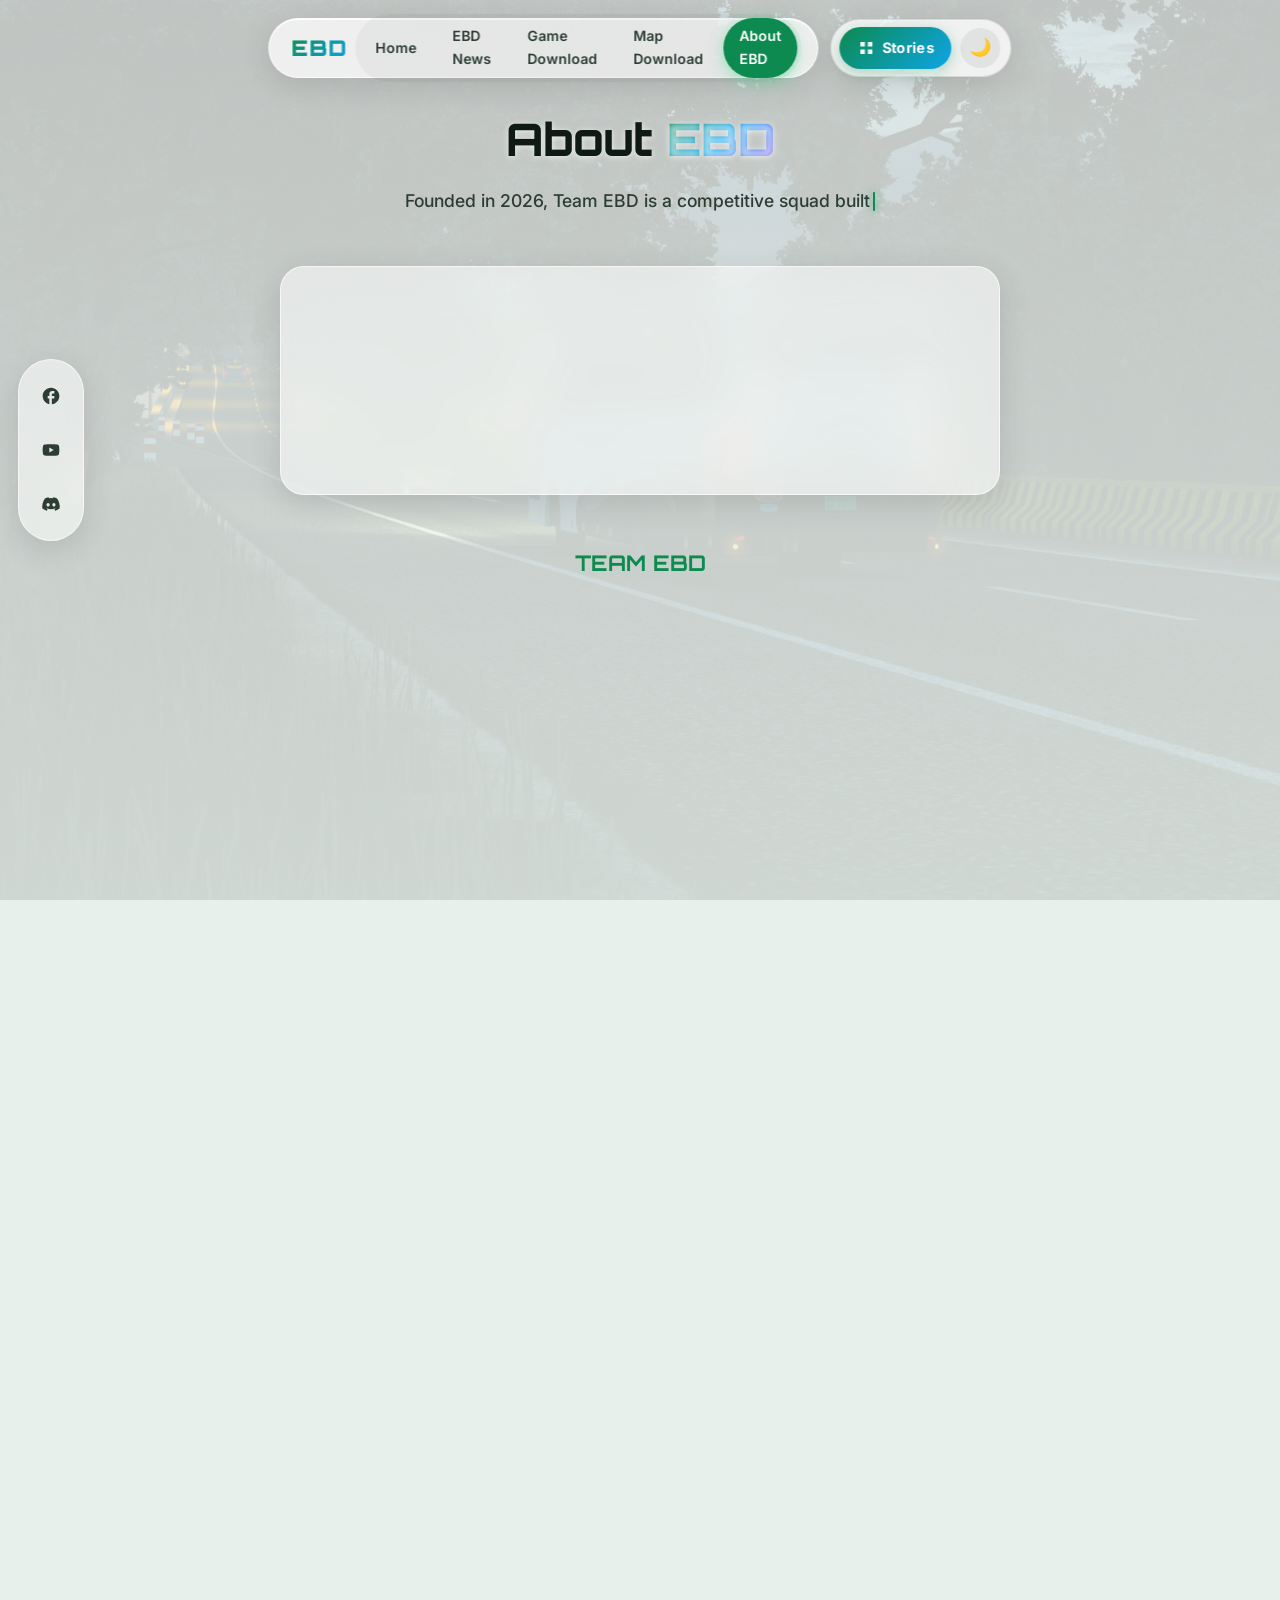
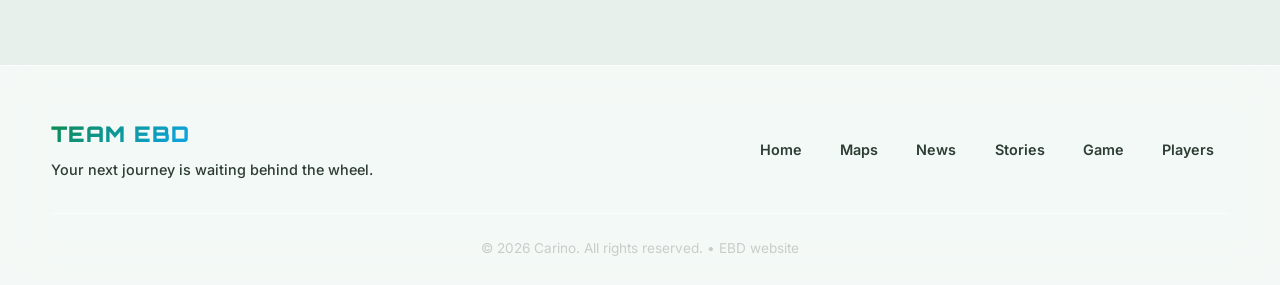
==== about.html @ 30948d2f "Add files via upload" ====
<!DOCTYPE html>
<html lang="en">
<head>
  <meta charset="UTF-8" />
  <meta name="viewport" content="width=device-width, initial-scale=1.0" />
      <meta charset="utf-8">
    <meta http-equiv="X-UA-Compatible" content="IE=edge">
    <meta name="description" content="This a Our Official Explore of Bangladesh Website">
    <meta property="og:title" content="EBD - Official Website">
    <meta property="og:site_name" content="Explore of Bangladesh">
    <meta property="og:url" content="*******">
    <meta property="og:image" content="images/stories/lalala.png">
    <meta name="viewport" content="width=device-width, initial-scale=1.0">
    <link rel="shortcut icon" type="image/x-icon" href="images/stories/lalala.png">
  <title>About EBD | EBD</title>
  <link rel="stylesheet" href="styles.css" />
  <link rel="preconnect" href="https://fonts.googleapis.com">
  <link rel="preconnect" href="https://fonts.gstatic.com" crossorigin>
  <link href="https://fonts.googleapis.com/css2?family=Orbitron:wght@500;700;900&family=Inter:wght@400;500;600;700&display=swap" rel="stylesheet">
</head>
<body>
  <!-- Social Bar (always visible) -->
  <aside class="social-bar" aria-label="Social links">
    <a href="https://www.facebook.com/ExploreofBangladesh00" target="_blank" rel="noopener" class="social-btn" title="Facebook" aria-label="Facebook">
      <svg viewBox="0 0 24 24" width="20" height="20" fill="currentColor"><path d="M22 12c0-5.52-4.48-10-10-10S2 6.48 2 12c0 4.84 3.44 8.87 8 9.8V15H8v-3h2V9.5C10 7.57 11.57 6 13.5 6H16v3h-2c-.55 0-1 .45-1 1v2h3v3h-3v6.95c5.05-.5 9-4.76 9-9.95z"/></svg>
    </a>
    <a href="#" target="_blank" rel="noopener" class="social-btn" title="YouTube" aria-label="YouTube">
      <svg viewBox="0 0 24 24" width="20" height="20" fill="currentColor"><path d="M21.58 7.19c-.23-.86-.91-1.54-1.77-1.77C18.25 5 12 5 12 5s-6.25 0-7.81.42c-.86.23-1.54.91-1.77 1.77C2 8.75 2 12 2 12s0 3.25.42 4.81c.23.86.91 1.54 1.77 1.77C5.75 19 12 19 12 19s6.25 0 7.81-.42c.86-.23 1.54-.91 1.77-1.77C22 15.25 22 12 22 12s0-3.25-.42-4.81zM10 15V9l5.2 3-5.2 3z"/></svg>
    </a>
    <a href="https://discord.gg/YvHsgpN7Xb" target="_blank" rel="noopener" class="social-btn" title="Discord" aria-label="Discord">
      <svg viewBox="0 0 24 24" width="20" height="20" fill="currentColor"><path d="M19.27 5.33C17.94 4.71 16.5 4.26 15 4a.09.09 0 0 0-.07.03c-.18.33-.39.76-.53 1.09a16.09 16.09 0 0 0-4.8 0c-.14-.34-.35-.76-.54-1.09c-.01-.02-.04-.03-.07-.03c-1.5.26-2.93.71-4.27 1.33c-.01 0-.02.01-.03.02c-2.72 4.07-3.47 8.03-3.1 11.95c0 .02.01.04.03.05c1.8 1.32 3.53 2.12 5.24 2.65c.03.01.06 0 .07-.02c.4-.55.76-1.13 1.07-1.74c.02-.04 0-.08-.04-.09c-.57-.22-1.11-.48-1.64-.78c-.04-.02-.04-.08-.01-.11c.11-.08.22-.17.33-.25c.02-.02.05-.02.07-.01c3.44 1.57 7.15 1.57 10.55 0c.02-.01.05-.01.07.01c.11.09.22.17.33.26c.04.03.04.09-.01.11c-.52.31-1.07.56-1.64.78c-.04.01-.05.06-.04.09c.32.61.68 1.19 1.07 1.74c.03.01.06.02.09.01c1.72-.53 3.45-1.33 5.25-2.65c.02-.01.03-.03.03-.05c.44-4.53-.73-8.46-3.1-11.95c-.01-.01-.02-.02-.04-.02zM8.52 14.91c-1.03 0-1.89-.95-1.89-2.12s.84-2.12 1.89-2.12c1.06 0 1.9.96 1.89 2.12c0 1.17-.84 2.12-1.89 2.12zm6.97 0c-1.03 0-1.89-.95-1.89-2.12s.84-2.12 1.89-2.12c1.06 0 1.9.96 1.89 2.12c0 1.17-.83 2.12-1.89 2.12z"/></svg>
    </a>
  </aside>

  <!-- Top Nav Wrap: main + stories -->
  <div class="nav-top-wrap">
  <!-- Navbar -->
  <nav class="navbar" id="navbar">
    <div class="nav-container">
      <a href="index.html" class="logo">EBD</a>
      <ul class="nav-links" id="navLinks">
        <li><a href="index.html" class="nav-link">Home</a></li>
        <li><a href="news.html" class="nav-link">EBD News</a></li>
        <li><a href="game-download.html" class="nav-link">Game Download</a></li>
        <li><a href="map-download.html" class="nav-link">Map Download</a></li>
        <li><a href="about.html" class="nav-link active">About EBD</a></li>
      </ul>
      <button class="hamburger" id="hamburger" aria-label="Menu">
        <span></span><span></span><span></span>
      </button>
    </div>
  </nav>
  <!-- Separate Stories Navbar -->
  <div class="stories-navbar" id="storiesNavbar">
    <div class="stories-navbar-inner">
      <a href="stories.html" class="stories-nav-btn" aria-label="Stories">
        <span class="stories-nav-icon" aria-hidden="true">
          <svg viewBox="0 0 24 24" width="18" height="18" fill="currentColor"><path d="M4 4h6v6H4V4zm10 0h6v6h-6V4zM4 14h6v6H4v-6zm10 0h6v6h-6v-6z"/></svg>
        </span>
        <span>Stories</span>
      </a>
      <button class="theme-toggle" id="themeToggle" aria-label="Toggle dark mode" title="Toggle dark mode"><span class="theme-icon">🌙</span></button>
    </div>
    </div>
</div>


  <!-- ABOUT / PLAYERS -->
  <section class="section page-section section-alt">
    <div class="container">
      <div class="section-header">
        <h2>About <span>EBD</span></h2>
        <p>Founded in 2026, <strong>Team EBD</strong> is a competitive squad built on discipline, 
          teamwork and constant improvement. </p>
      </div>

      <div class="about-intro">
        <p>
          Loudly and proudly, we have started with Clash for Justice. The clash turned into the most giant team ever formed in history, which you would like to call Team Explore of Bangladesh. The team provided you with the EBD Map V1.00 for ETS2 gameplay.

This is not the end. The giant team is announcing a giant project here — EBD V2, saying you can start your rework wherever you can.

Our Team, Our Pride, Our Nation is going to break history!
        </p>
      </div>

      <h3 class="players-title">TEAM EBD</h3>

      <div class="players-grid">
        <!-- Player 1 -->
      <div class="player-card">
          <div class="player-avatar">S</div>
          <h4>LE_HALUA</h4>
          <p class="role">TEAM EBD</p>
          <!-- <p class="player-bio">Strategic mind of Team EBD. Guides project direction, settles big decisions and keeps the team focused on quality maps and long-term growth.</p> -->
        </div>

        <div class="player-card">
          <div class="player-avatar">I</div>
          <h4>ISLAM</h4>
          <p class="role">TEAM EBD</p>
          <!-- <p class="player-bio">Strategic mind of Team EBD. Guides project direction, settles big decisions and keeps the team focused on quality maps and long-term growth.</p> -->
        </div>

        <div class="player-card">
          <div class="player-avatar">C</div>
          <h4>I'M CARINO</h4>
          <p class="role">TEAM EBD</p>
          <!-- <p class="player-bio">Active developer supporting map and web work behind the scenes.</p> -->
        </div>

        <!-- Player 2 -->
        <div class="player-card">
          <div class="player-avatar">S</div>
          <h4>OKY SHAWON</h4>
          <p class="role">TEAM EBD</p>
          <!-- <p class="player-bio">Active developer supporting map work behind the scenes.</p> -->
        </div>

        <!-- Player 3 -->
        <div class="player-card">
          <div class="player-avatar">B</div>
          <h4>BABA YAGA</h4>
          <p class="role">TEAM EBD</p>
          <!-- <p class="player-bio">Active developer supporting map model work behind the scenes.</p> -->
        </div>

        <!-- Player 4 -->
        <div class="player-card">
          <div class="player-avatar">R</div>
          <h4>RUDRA TDB</h4>
          <p class="role">TEAM EBD</p>
          <!-- <p class="player-bio">Active developer supporting model and vehicle work behind the scenes.</p> -->
        </div>

        <!-- Player 5 -->
        <div class="player-card">
          <div class="player-avatar">R</div>
          <h4>RED</h4>
          <p class="role">TEAM EBD</p>
          <!-- <p class="player-bio">Active developer supporting map and vehicle work behind the scenes.</p> -->
        </div>

        <!-- Player 6 -->
        <div class="player-card">
          <div class="player-avatar">N</div>
          <h4>BD_NUCLEYA</h4>
          <p class="role">TEAM EBD</p>
          <!-- <p class="player-bio">Active developer supporting graphic work behind the scenes.</p> -->
        </div>

        <!-- Player 7 -->
        <!-- <div class="player-card">
          <div class="player-avatar">S</div>
          <h4>LE_HALUA</h4>
          <p class="role">SENIOR ADVISOR</p>
          <p class="player-bio">****</p>
        </div> -->

        <!-- Player 8 -->
        <div class="player-card">
          <div class="player-avatar">T</div>
          <h4>TYRANT</h4>
          <p class="role">TEAM EBD</p>
          <!-- <p class="player-bio">Handles promotion and community reach. Spreads EBD updates and creates hype for new maps.</p> -->
        </div>

        <!-- Player 9 -->
        <div class="player-card">
          <div class="player-avatar">T</div>
          <h4>Tariq Cheema</h4>
          <p class="role">TEAM EBD</p>
          <!-- <p class="player-bio">Handles promotion and community reach. Spreads EBD updates and creates hype for new maps.</p> -->
        </div>

        <!-- Player 10 -->
        <div class="player-card">
          <div class="player-avatar">B</div>
          <h4>BOSS </h4>
          <p class="role">TEAM EBD</p>
          <!-- <p class="player-bio">Active developer supporting graphic work behind the scenes.</p> -->
        </div>

        <!-- Player 11 -->
        <!-- <div class="player-card">
          <div class="player-avatar">I</div>
          <h4>ISLAM</h4>
          <p class="role">SENIOR ADVISOR</p>
          <p class="player-bio">********</p>
        </div> -->

        <!-- Player 12 -->
        <div class="player-card">
          <div class="player-avatar">S</div>
          <h4>BD SAKIB</h4>
          <p class="role">TEAM EBD</p>
          <!-- <p class="player-bio">Dedicated tester who drives every road and reports issues early.</p> -->
        </div>

        <!-- Player 13 - centered last card -->
        <div class="player-card player-card--last">
          <div class="player-avatar">S</div>
          <h4>SABBIR GAMER</h4>
          <p class="role">TEAM EBD</p>
          <!-- <p class="player-bio">Dedicated tester who drives every road and reports issues early.</p> -->
        </div>
      </div>
    </div>
  </section>

  <!-- Footer -->
  <footer class="footer">
    <div class="container">
      <div class="footer-content">
        <div class="footer-brand">
          <a href="index.html" class="logo">TEAM EBD</a>
          <p>Your next journey is waiting behind the wheel.</p>
        </div>
        <div class="footer-links">
          <a href="index.html">Home</a>
          <a href="map-download.html">Maps</a>
          <a href="news.html">News</a>
          <a href="stories.html">Stories</a>
<a href="game-download.html">Game</a>
          <a href="about.html">Players</a>
        </div>
      </div>
      <div class="footer-bottom">
        <p>© 2026 Carino. All rights reserved. • EBD website</p>
      </div>
    </div>
  </footer>

  <script src="script.js"></script>
</body>
</html>
---- styles.css ----
/* ===== EBD GLASSMORPHISM THEME ===== */
*, *::before, *::after {
  margin: 0;
  padding: 0;
  box-sizing: border-box;
}

:root {
  /* Primary - Fresh Green */
  --md-sys-color-primary: #3dd68c;
  --md-sys-color-on-primary: #003920;
  --md-sys-color-primary-container: #005231;
  --md-sys-color-on-primary-container: #8ff7b8;

  --md-sys-color-secondary: #a8c8b5;
  --md-sys-color-on-secondary: #143528;
  --md-sys-color-secondary-container: #2b4c3d;
  --md-sys-color-on-secondary-container: #c4e4d0;

  --md-sys-color-tertiary: #a0c9e8;
  --md-sys-color-on-tertiary: #00344f;
  --md-sys-color-tertiary-container: #1e4d6b;
  --md-sys-color-on-tertiary-container: #c8e6ff;

  /* Surfaces - Transparent for glass */
  --md-sys-color-surface: transparent;
  --md-sys-color-surface-dim: rgba(0, 0, 0, 0.35);
  --md-sys-color-surface-bright: rgba(255, 255, 255, 0.12);
  --md-sys-color-surface-container-lowest: rgba(255, 255, 255, 0.08);
  --md-sys-color-surface-container-low: rgba(255, 255, 255, 0.10);
  --md-sys-color-surface-container: rgba(255, 255, 255, 0.12);
  --md-sys-color-surface-container-high: rgba(255, 255, 255, 0.16);
  --md-sys-color-surface-container-highest: rgba(255, 255, 255, 0.20);

  --md-sys-color-on-surface: #f0f4f2;
  --md-sys-color-on-surface-variant: #c5d0c9;
  --md-sys-color-outline: rgba(255, 255, 255, 0.28);
  --md-sys-color-outline-variant: rgba(255, 255, 255, 0.14);

  --md-sys-color-error: #ff6b6b;
  --md-sys-color-on-error: #ffffff;

  /* Accents */
  --md-expressive-gradient: linear-gradient(135deg, #3dd68c 0%, #2bb8ff 50%, #a78bfa 100%);
  --md-expressive-glow: 0 8px 32px rgba(61, 214, 140, 0.35);

  /* Shape */
  --md-sys-shape-corner-extra-small: 4px;
  --md-sys-shape-corner-small: 8px;
  --md-sys-shape-corner-medium: 12px;
  --md-sys-shape-corner-large: 16px;
  --md-sys-shape-corner-extra-large: 24px;
  --md-sys-shape-corner-full: 9999px;

  /* Elevation */
  --md-sys-elevation-1: 0 4px 20px rgba(0, 0, 0, 0.25);
  --md-sys-elevation-2: 0 8px 32px rgba(0, 0, 0, 0.35);
  --md-sys-elevation-3: 0 12px 48px rgba(0, 0, 0, 0.4);

  --transition: 0.28s cubic-bezier(0.2, 0, 0, 1);

  /* Glass helpers */
  --glass-bg: rgba(255, 255, 255, 0.09);
  --glass-border: rgba(255, 255, 255, 0.18);
  --glass-blur: blur(18px) saturate(1.4);
  --glass-shadow: 0 8px 32px rgba(0, 0, 0, 0.28);
}

/* ===== LIGHT THEME (still glass, brighter) ===== */
[data-theme="light"] {
  --md-sys-color-primary: #0d8a4f;
  --md-sys-color-on-primary: #ffffff;
  --md-sys-color-primary-container: #a7f3c8;
  --md-sys-color-on-primary-container: #003920;

  --md-sys-color-secondary: #3d5c4a;
  --md-sys-color-on-secondary: #ffffff;
  --md-sys-color-secondary-container: #d0e8d9;
  --md-sys-color-on-secondary-container: #1a2e24;

  --md-sys-color-tertiary: #1e5a7a;
  --md-sys-color-on-tertiary: #ffffff;
  --md-sys-color-tertiary-container: #c8e6ff;
  --md-sys-color-on-tertiary-container: #00344f;

  --md-sys-color-surface-container-lowest: rgba(255, 255, 255, 0.72);
  --md-sys-color-surface-container-low: rgba(255, 255, 255, 0.68);
  --md-sys-color-surface-container: rgba(255, 255, 255, 0.65);
  --md-sys-color-surface-container-high: rgba(255, 255, 255, 0.78);
  --md-sys-color-surface-container-highest: rgba(255, 255, 255, 0.85);

  --md-sys-color-on-surface: #0f1a14;
  --md-sys-color-on-surface-variant: #2d3d34;
  --md-sys-color-outline: rgba(0, 0, 0, 0.18);
  --md-sys-color-outline-variant: rgba(0, 0, 0, 0.10);

  --md-expressive-gradient: linear-gradient(135deg, #0d8a4f 0%, #0ea5e9 50%, #8b5cf6 100%);
  --md-expressive-glow: 0 8px 28px rgba(13, 138, 79, 0.25);

  --glass-bg: rgba(255, 255, 255, 0.55);
  --glass-border: rgba(255, 255, 255, 0.65);
  --glass-blur: blur(20px) saturate(1.5);
  --glass-shadow: 0 8px 32px rgba(0, 0, 0, 0.12);
}

html {
  scroll-behavior: smooth;
}

body {
  font-family: 'Inter', 'Roboto', system-ui, sans-serif;
  color: var(--md-sys-color-on-surface);
  line-height: 1.6;
  transition: color 0.3s ease, background-color 0.35s ease;
  overflow-x: hidden;
  min-height: 100vh;

  /* Fixed background image for ALL pages (dark mode) */
  background-color: #0a1210;
  background-image:
    linear-gradient(rgba(8, 14, 12, 0.62), rgba(8, 14, 12, 0.78)),
    url('home-bg.png');
  background-size: cover;
  background-position: center center;
  background-repeat: no-repeat;
  background-attachment: fixed;
}

/* Light mode: brighter overlay so dark text is readable */
[data-theme="light"] body {
  background-color: #e8f0ec;
  background-image:
    linear-gradient(rgba(245, 250, 247, 0.78), rgba(235, 244, 239, 0.88)),
    url('home-bg.png');
}

a {
  text-decoration: none;
  color: inherit;
}

img {
  max-width: 100%;
  display: block;
}

.container {
  width: min(1200px, 92%);
  margin-inline: auto;
}

/* ===== NAVBAR - GLASS CAPSULE ===== */
/* Centered top bar holding both navs */
/* ===== ANIMATED NAVBAR ===== */
.nav-top-wrap {
  position: fixed;
  top: 18px;
  left: 50%;
  transform: translateX(-50%);
  z-index: 1000;
  display: flex;
  align-items: center;
  gap: 12px;
  max-width: calc(100% - 24px);
  pointer-events: none;
  /* Entrance animation */
  opacity: 0;
  animation: navEntrance 0.85s cubic-bezier(0.22, 1.15, 0.36, 1) 0.15s forwards;
}
.nav-top-wrap > * {
  pointer-events: auto;
}

@keyframes navEntrance {
  0% {
    opacity: 0;
    transform: translateX(-50%) translateY(-28px) scale(0.92);
    filter: blur(6px);
  }
  60% {
    opacity: 1;
    filter: blur(0);
  }
  100% {
    opacity: 1;
    transform: translateX(-50%) translateY(0) scale(1);
    filter: blur(0);
  }
}

.navbar {
  position: relative;
  top: auto;
  left: auto;
  transform: none;
  width: auto;
  max-width: none;
  flex: 0 1 auto;
  z-index: 1;
  background: var(--glass-bg);
  backdrop-filter: var(--glass-blur);
  -webkit-backdrop-filter: var(--glass-blur);
  border-radius: 9999px;
  border: 1px solid var(--glass-border);
  box-shadow: var(--glass-shadow), inset 0 1px 0 rgba(255, 255, 255, 0.25);
  transition: all 0.4s cubic-bezier(0.2, 0, 0, 1), box-shadow 0.35s ease;
  padding: 0;
  /* subtle continuous glow pulse */
  animation: navGlowPulse 4s ease-in-out infinite;
}

@keyframes navGlowPulse {
  0%, 100% {
    box-shadow: var(--glass-shadow), inset 0 1px 0 rgba(255, 255, 255, 0.25),
                0 0 0 0 rgba(61, 214, 140, 0);
  }
  50% {
    box-shadow: var(--glass-shadow), inset 0 1px 0 rgba(255, 255, 255, 0.25),
                0 0 24px 2px rgba(61, 214, 140, 0.12);
  }
}

.navbar.scrolled {
  background: rgba(255, 255, 255, 0.14);
  box-shadow: 0 12px 40px rgba(0, 0, 0, 0.35), inset 0 1px 0 rgba(255, 255, 255, 0.3),
              0 0 20px 1px rgba(61, 214, 140, 0.1);
  animation: none;
}

[data-theme="light"] .navbar {
  background: rgba(255, 255, 255, 0.72);
  border-color: rgba(255, 255, 255, 0.8);
  box-shadow: 0 8px 32px rgba(0, 0, 0, 0.12), inset 0 1px 0 rgba(255, 255, 255, 0.9);
  animation: none;
}

[data-theme="light"] .navbar.scrolled {
  background: rgba(255, 255, 255, 0.88);
}

.nav-container {
  display: flex;
  align-items: center;
  justify-content: space-between;
  height: 58px;
  padding: 0 10px 0 22px;
  gap: 8px;
  position: relative;
}

.logo {
  font-family: 'Orbitron', sans-serif;
  font-weight: 900;
  font-size: 1.35rem;
  letter-spacing: 1px;
  background: var(--md-expressive-gradient);
  background-size: 200% 200%;
  -webkit-background-clip: text;
  -webkit-text-fill-color: transparent;
  background-clip: text;
  transition: transform 0.35s cubic-bezier(0.34, 1.4, 0.64, 1), filter 0.3s ease;
  position: relative;
  animation: logoShimmer 5s ease-in-out infinite;
}

@keyframes logoShimmer {
  0%, 100% { background-position: 0% 50%; }
  50% { background-position: 100% 50%; }
}

.logo:hover {
  transform: scale(1.08);
  filter: drop-shadow(0 0 10px rgba(61, 214, 140, 0.55));
}

.nav-links {
  display: flex;
  list-style: none;
  gap: 4px;
  align-items: center;
  background: rgba(255, 255, 255, 0.06);
  border-radius: 9999px;
  padding: 4px;
  position: relative;
}

[data-theme="light"] .nav-links {
  background: rgba(0, 0, 0, 0.04);
}

/* Sliding active indicator (pill) */
.nav-indicator {
  position: absolute;
  top: 4px;
  left: 0;
  height: calc(100% - 8px);
  border-radius: 9999px;
  background: var(--md-sys-color-primary);
  box-shadow: 0 4px 16px rgba(61, 214, 140, 0.45);
  transition: transform 0.4s cubic-bezier(0.34, 1.2, 0.64, 1),
              width 0.4s cubic-bezier(0.34, 1.2, 0.64, 1),
              opacity 0.25s ease;
  z-index: 0;
  pointer-events: none;
  opacity: 0;
}

.nav-indicator.visible {
  opacity: 1;
}

.nav-link {
  display: block;
  padding: 0.45rem 1rem;
  border-radius: 9999px;
  font-size: 0.88rem;
  font-weight: 600;
  color: var(--md-sys-color-on-surface-variant);
  transition: color 0.28s ease, transform 0.28s cubic-bezier(0.34, 1.3, 0.64, 1),
              background 0.28s ease, box-shadow 0.28s ease;
  position: relative;
  z-index: 1;
  /* staggered entrance */
  opacity: 0;
  transform: translateY(-8px);
  animation: navLinkIn 0.5s cubic-bezier(0.22, 1.2, 0.36, 1) forwards;
}

/* nth-of-type ignores the indicator <span> so delays stay correct */
.nav-links li:nth-of-type(1) .nav-link { animation-delay: 0.35s; }
.nav-links li:nth-of-type(2) .nav-link { animation-delay: 0.42s; }
.nav-links li:nth-of-type(3) .nav-link { animation-delay: 0.49s; }
.nav-links li:nth-of-type(4) .nav-link { animation-delay: 0.56s; }
.nav-links li:nth-of-type(5) .nav-link { animation-delay: 0.63s; }

@keyframes navLinkIn {
  from {
    opacity: 0;
    transform: translateY(-8px);
  }
  to {
    opacity: 1;
    transform: translateY(0);
  }
}

.nav-link:hover {
  color: var(--md-sys-color-on-surface);
  transform: translateY(-2px);
  background: rgba(255, 255, 255, 0.1);
}

[data-theme="light"] .nav-link:hover {
  background: rgba(0, 0, 0, 0.06);
}

/* Active state – indicator handles the bg */
.nav-link.active {
  color: var(--md-sys-color-on-primary);
  background: transparent !important;
  box-shadow: none;
  transform: none;
}

.nav-link.active:hover {
  color: var(--md-sys-color-on-primary);
  background: transparent !important;
  transform: none;
}

/* Fallback if JS indicator is not ready */
.nav-links:not(.has-indicator) .nav-link.active {
  background: var(--md-sys-color-primary) !important;
  box-shadow: 0 4px 14px rgba(61, 214, 140, 0.4);
}

.theme-toggle {
  width: 56px;
  height: 56px;
  border-radius: 50%;
  border: none;
  background: rgba(255, 255, 255, 0.1);
  color: var(--md-sys-color-on-surface);
  cursor: pointer;
  display: flex;
  align-items: center;
  justify-content: center;
  transition: all 0.3s cubic-bezier(0.34, 1.4, 0.64, 1);
  font-size: 1.1rem;
}

.theme-toggle:hover {
  background: rgba(255, 255, 255, 0.2);
  transform: scale(1.12) rotate(12deg);
}

.theme-toggle:active {
  transform: scale(0.94);
}

[data-theme="light"] .theme-toggle {
  background: rgba(0, 0, 0, 0.06);
}

.theme-icon {
  line-height: 1;
  transition: transform 0.4s cubic-bezier(0.34, 1.5, 0.64, 1);
}

.theme-toggle:hover .theme-icon {
  transform: rotate(20deg) scale(1.1);
}

.hamburger {
  display: none;
  flex-direction: column;
  gap: 5px;
  width: 40px;
  height: 40px;
  border-radius: 50%;
  border: none;
  background: rgba(255, 255, 255, 0.1);
  cursor: pointer;
  align-items: center;
  justify-content: center;
  transition: all 0.3s ease;
  position: relative;
  z-index: 2;
}

.hamburger:hover {
  background: rgba(255, 255, 255, 0.18);
  transform: scale(1.06);
}

.hamburger span {
  display: block;
  width: 18px;
  height: 2px;
  background: var(--md-sys-color-primary);
  border-radius: 2px;
  transition: all 0.32s cubic-bezier(0.34, 1.3, 0.64, 1);
  transform-origin: center;
}

/* Animated hamburger → X */
.hamburger.active span:nth-child(1) {
  transform: translateY(7px) rotate(45deg);
}
.hamburger.active span:nth-child(2) {
  opacity: 0;
  transform: scaleX(0);
}
.hamburger.active span:nth-child(3) {
  transform: translateY(-7px) rotate(-45deg);
}

/* Respect reduced motion */
@media (prefers-reduced-motion: reduce) {
  .nav-top-wrap,
  .navbar,
  .logo,
  .nav-link,
  .stories-navbar,
  .stories-nav-btn {
    animation: none !important;
    opacity: 1 !important;
    transform: none !important;
    filter: none !important;
  }
  .nav-indicator {
    transition: none !important;
  }
}

/* ===== SOCIAL BAR ===== */
.social-bar {
  position: fixed;
  left: 18px;
  top: 50%;
  z-index: 999;
  display: flex;
  flex-direction: column;
  gap: 14px;
  background: var(--glass-bg);
  backdrop-filter: var(--glass-blur);
  -webkit-backdrop-filter: var(--glass-blur);
  border: 1px solid var(--glass-border);
  border-radius: 9999px;
  padding: 16px 12px;
  box-shadow: var(--glass-shadow);

  /* Always visible – animation enhances on load, never hides permanently */
  opacity: 1;
  transform: translateY(-50%);
  pointer-events: auto;
}

/* Unique "Magnetic Snap" entrance for the whole bar */
.social-bar.sb-animate {
  animation: socialBarSnapIn 0.9s cubic-bezier(0.22, 1.4, 0.36, 1) forwards;
}

@keyframes socialBarSnapIn {
  0% {
    opacity: 0;
    transform: translateY(-50%) translateX(-80px) scale(0.6) rotate(-12deg);
    filter: blur(8px);
  }
  55% {
    opacity: 1;
    transform: translateY(-50%) translateX(10px) scale(1.08) rotate(3deg);
    filter: blur(0);
  }
  75% {
    transform: translateY(-50%) translateX(-4px) scale(0.97) rotate(-1deg);
  }
  100% {
    opacity: 1;
    transform: translateY(-50%) translateX(0) scale(1) rotate(0deg);
    filter: blur(0);
  }
}

.social-btn {
  width: 40px;
  height: 40px;
  border-radius: 50%;
  display: flex;
  align-items: center;
  justify-content: center;
  color: var(--md-sys-color-on-surface-variant);
  background: transparent;
  transition: background 0.28s ease, color 0.28s ease, transform 0.28s ease, box-shadow 0.28s ease;
  position: relative;
  opacity: 1;
  transform: scale(1);
}

/* Staggered icon pop with spin + energy ring (only during entrance) */
.social-bar.sb-animate .social-btn {
  animation: socialIconOrbitIn 0.7s cubic-bezier(0.34, 1.6, 0.64, 1) forwards;
}

.social-bar.sb-animate .social-btn:nth-child(1) { animation-delay: 0.3s; }
.social-bar.sb-animate .social-btn:nth-child(2) { animation-delay: 0.45s; }
.social-bar.sb-animate .social-btn:nth-child(3) { animation-delay: 0.6s; }

@keyframes socialIconOrbitIn {
  0% {
    opacity: 0;
    transform: scale(0) rotate(-180deg) translateY(20px);
  }
  60% {
    opacity: 1;
    transform: scale(1.25) rotate(15deg) translateY(-4px);
  }
  80% {
    transform: scale(0.92) rotate(-6deg) translateY(2px);
  }
  100% {
    opacity: 1;
    transform: scale(1) rotate(0deg) translateY(0);
  }
}

/* Expanding energy ring when each icon lands */
.social-btn::after {
  content: '';
  position: absolute;
  inset: -4px;
  border-radius: 50%;
  border: 2px solid var(--md-sys-color-primary);
  opacity: 0;
  transform: scale(0.4);
  pointer-events: none;
}

.social-bar.sb-animate .social-btn::after {
  animation: socialRingBurst 0.65s ease-out forwards;
}

.social-bar.sb-animate .social-btn:nth-child(1)::after { animation-delay: 0.4s; }
.social-bar.sb-animate .social-btn:nth-child(2)::after { animation-delay: 0.55s; }
.social-bar.sb-animate .social-btn:nth-child(3)::after { animation-delay: 0.7s; }

@keyframes socialRingBurst {
  0% {
    opacity: 0.9;
    transform: scale(0.4);
    box-shadow: 0 0 0 0 rgba(61, 214, 140, 0.5);
  }
  70% {
    opacity: 0.4;
    transform: scale(1.5);
    box-shadow: 0 0 16px 4px rgba(61, 214, 140, 0.25);
  }
  100% {
    opacity: 0;
    transform: scale(1.9);
    box-shadow: 0 0 0 0 transparent;
  }
}

/* Soft continuous float after entrance – stays fully visible */
.social-bar.sb-ready {
  opacity: 1 !important;
  filter: none;
  animation: socialBarFloat 4.5s ease-in-out infinite;
}

.social-bar.sb-ready .social-btn {
  opacity: 1 !important;
  transform: scale(1) rotate(0deg);
}

@keyframes socialBarFloat {
  0%, 100% { transform: translateY(-50%) translateX(0); }
  50% { transform: translateY(calc(-50% - 6px)) translateX(2px); }
}

.social-btn:hover {
  background: var(--md-sys-color-primary);
  color: var(--md-sys-color-on-primary);
  transform: scale(1.14);
  box-shadow: 0 0 18px rgba(61, 214, 140, 0.45);
}

/* Light mode ring color adjustment */
[data-theme="light"] .social-btn::after {
  border-color: #0d8a4f;
}

[data-theme="light"] .social-btn:hover {
  box-shadow: 0 0 16px rgba(13, 138, 79, 0.4);
}

/* ===== HERO ===== */
.hero {
  min-height: 100vh;
  display: flex;
  align-items: center;
  justify-content: center;
  position: relative;
  padding-top: 90px;
  overflow: hidden;
  background: transparent; /* body already has the image */
}

.hero-bg {
  position: absolute;
  inset: 0;
  background: transparent; /* rely on body fixed bg */
  z-index: 0;
}

.hero-content {
  position: relative;
  z-index: 1;
  text-align: center;
  max-width: 820px;
  padding: 2rem;
}

.hero-tag {
  display: inline-block;
  font-size: 0.85rem;
  text-transform: uppercase;
  letter-spacing: 2px;
  color: #fff;
  background: rgba(61, 214, 140, 0.85);
  padding: 0.4rem 1.2rem;
  border-radius: var(--md-sys-shape-corner-full);
  margin-bottom: 1.4rem;
  font-weight: 700;
  backdrop-filter: blur(8px);
  box-shadow: 0 4px 16px rgba(61, 214, 140, 0.35);
}

[data-theme="light"] .hero-tag {
  color: #003920;
  background: rgba(13, 138, 79, 0.9);
  box-shadow: 0 4px 16px rgba(13, 138, 79, 0.3);
}

.hero h1 {
  font-family: 'Orbitron', sans-serif;
  font-size: clamp(3.2rem, 10vw, 5.8rem);
  font-weight: 900;
  line-height: 1.05;
  margin-bottom: 1.3rem;
  color: #ffffff;
  text-shadow: 0 4px 24px rgba(0, 0, 0, 0.55);
}

[data-theme="light"] .hero h1 {
  color: #0f1a14;
  text-shadow: 0 2px 12px rgba(255, 255, 255, 0.6);
}

.hero h1 span {
  background: var(--md-expressive-gradient);
  -webkit-background-clip: text;
  -webkit-text-fill-color: transparent;
  background-clip: text;
}

.hero-desc {
  font-size: 1.2rem;
  color: rgba(255, 255, 255, 0.9);
  margin-bottom: 2.6rem;
  max-width: 520px;
  margin-inline: auto;
  font-weight: 500;
  text-shadow: 0 2px 12px rgba(0, 0, 0, 0.45);
}

[data-theme="light"] .hero-desc {
  color: #1a2e24;
  text-shadow: 0 1px 4px rgba(255, 255, 255, 0.5);
}

.hero-buttons {
  display: flex;
  gap: 1rem;
  justify-content: center;
  flex-wrap: wrap;
  margin-bottom: 3.8rem;
}

.btn {
  display: inline-flex;
  align-items: center;
  justify-content: center;
  padding: 0.95rem 2rem;
  border-radius: var(--md-sys-shape-corner-full);
  font-weight: 700;
  font-size: 0.95rem;
  transition: all var(--transition);
  cursor: pointer;
  border: none;
  letter-spacing: 0.3px;
}

.btn-primary {
  background: var(--md-sys-color-primary);
  color: var(--md-sys-color-on-primary);
  box-shadow: var(--md-expressive-glow);
}

.btn-primary:hover {
  transform: translateY(-3px);
  box-shadow: 0 12px 36px rgba(61, 214, 140, 0.5);
  filter: brightness(1.08);
}

.btn-outline {
  background: rgba(255, 255, 255, 0.12);
  color: #fff;
  border: 1.5px solid rgba(255, 255, 255, 0.35);
  backdrop-filter: blur(10px);
}

.btn-outline:hover {
  background: rgba(255, 255, 255, 0.22);
  border-color: rgba(255, 255, 255, 0.6);
  transform: translateY(-3px);
}

[data-theme="light"] .btn-outline {
  background: rgba(13, 138, 79, 0.1);
  color: #0d8a4f;
  border: 1.5px solid rgba(13, 138, 79, 0.45);
}

[data-theme="light"] .btn-outline:hover {
  background: rgba(13, 138, 79, 0.18);
  border-color: #0d8a4f;
  color: #0a6b3d;
}

.btn-download {
  background: transparent;
  color: var(--md-sys-color-primary);
  border: 1.5px solid var(--md-sys-color-primary);
  font-weight: 700;
}

.btn-download:hover {
  background: var(--md-sys-color-primary);
  color: var(--md-sys-color-on-primary);
  transform: translateY(-2px);
}

.btn-large {
  padding: 1.1rem 2.6rem;
  font-size: 1.05rem;
}

.hero-stats {
  display: flex;
  justify-content: center;
  gap: 2.5rem;
  flex-wrap: wrap;
}

.stat {
  text-align: center;
  background: rgba(255, 255, 255, 0.12);
  backdrop-filter: blur(14px);
  -webkit-backdrop-filter: blur(14px);
  padding: 1.2rem 1.8rem;
  border-radius: var(--md-sys-shape-corner-extra-large);
  min-width: 110px;
  border: 1px solid rgba(255, 255, 255, 0.2);
  box-shadow: 0 8px 28px rgba(0, 0, 0, 0.3);
}

[data-theme="light"] .stat {
  background: rgba(255, 255, 255, 0.7);
  border: 1px solid rgba(0, 0, 0, 0.08);
  box-shadow: 0 8px 24px rgba(0, 0, 0, 0.1);
}

.stat-num {
  display: block;
  font-family: 'Orbitron', sans-serif;
  font-size: 2.1rem;
  font-weight: 800;
  color: #ffffff;
  text-shadow: 0 2px 10px rgba(0, 0, 0, 0.35);
}

[data-theme="light"] .stat-num {
  color: #0f1a14;
  text-shadow: none;
}

.stat-label {
  font-size: 0.8rem;
  color: rgba(255, 255, 255, 0.82);
  text-transform: uppercase;
  letter-spacing: 1.2px;
  font-weight: 600;
}

[data-theme="light"] .stat-label {
  color: #2d3d34;
}

/* ===== SECTIONS ===== */
.section {
  padding: 5.5rem 0;
  position: relative;
}

.section-alt {
  background: transparent;
}

.page-section {
  padding-top: 6.5rem;
  min-height: calc(100vh - 160px);
}

.section-header {
  text-align: center;
  margin-bottom: 3.2rem;
}

.section-header h2 {
  font-family: 'Orbitron', sans-serif;
  font-size: clamp(1.9rem, 4.5vw, 2.8rem);
  font-weight: 800;
  margin-bottom: 0.7rem;
  color: var(--md-sys-color-on-surface);
  text-shadow: 0 2px 12px rgba(0, 0, 0, 0.35);
}

[data-theme="light"] .section-header h2 {
  text-shadow: 0 1px 6px rgba(255, 255, 255, 0.7);
}

.section-header h2 span {
  background: var(--md-expressive-gradient);
  -webkit-background-clip: text;
  -webkit-text-fill-color: transparent;
  background-clip: text;
}

.section-header p {
  color: var(--md-sys-color-on-surface-variant);
  font-size: 1.1rem;
  font-weight: 500;
}

/* ===== GLASS CARDS (shared) ===== */
.download-card,
.news-card,
.player-card,
.game-download-box {
  background: var(--glass-bg);
  backdrop-filter: var(--glass-blur);
  -webkit-backdrop-filter: var(--glass-blur);
  border: 1px solid var(--glass-border);
  border-radius: var(--md-sys-shape-corner-extra-large);
  box-shadow: var(--glass-shadow);
  transition: all var(--transition);
}

/* ===== MAP DOWNLOAD CARDS ===== */
.download-grid {
  display: grid;
  grid-template-columns: repeat(auto-fit, minmax(270px, 1fr));
  gap: 1.6rem;
}

.download-card {
  padding: 1.9rem;
}

.download-card:hover {
  border-color: var(--md-sys-color-primary);
  transform: translateY(-6px) scale(1.015);
  box-shadow: var(--md-expressive-glow), 0 12px 40px rgba(0, 0, 0, 0.35);
  background: rgba(255, 255, 255, 0.14);
}

[data-theme="light"] .download-card:hover {
  background: rgba(255, 255, 255, 0.85);
}

.card-icon {
  font-size: 2.4rem;
  margin-bottom: 1rem;
  width: 56px;
  height: 56px;
  display: flex;
  align-items: center;
  justify-content: center;
  background: rgba(61, 214, 140, 0.18);
  border-radius: var(--md-sys-shape-corner-large);
  border: 1px solid rgba(61, 214, 140, 0.3);
}

.download-card h3 {
  font-size: 1.25rem;
  margin-bottom: 0.5rem;
  font-weight: 700;
  color: var(--md-sys-color-on-surface);
}

.download-card p {
  color: var(--md-sys-color-on-surface-variant);
  font-size: 0.95rem;
  margin-bottom: 1.1rem;
}

.card-meta {
  display: flex;
  justify-content: space-between;
  font-size: 0.8rem;
  color: var(--md-sys-color-outline);
  margin-bottom: 0.6rem;
  font-weight: 500;
}

/* ===== NEWS ===== */
.news-grid {
  display: grid;
  grid-template-columns: repeat(auto-fit, minmax(300px, 1fr));
  gap: 1.6rem;
}

.news-card {
  padding: 1.9rem;
}

.news-card:hover {
  border-color: var(--md-sys-color-primary);
  transform: translateY(-4px);
  box-shadow: var(--md-expressive-glow);
  background: rgba(255, 255, 255, 0.14);
}

.news-card.featured {
  grid-column: 1 / -1;
  background: linear-gradient(135deg, rgba(61, 214, 140, 0.22) 0%, rgba(43, 184, 255, 0.18) 50%, rgba(167, 139, 250, 0.2) 100%);
  border-color: rgba(61, 214, 140, 0.35);
}

.news-date {
  font-size: 0.8rem;
  color: var(--md-sys-color-primary);
  font-weight: 700;
  margin-bottom: 0.6rem;
  text-transform: uppercase;
  letter-spacing: 1px;
}

.news-card h3 {
  font-size: 1.3rem;
  margin-bottom: 0.6rem;
  font-weight: 700;
  color: var(--md-sys-color-on-surface);
}

.news-card p {
  color: var(--md-sys-color-on-surface-variant);
  font-size: 0.98rem;
  margin-bottom: 1.1rem;
}

.read-more {
  color: var(--md-sys-color-primary);
  font-weight: 700;
  font-size: 0.95rem;
}

.read-more:hover {
  text-decoration: underline;
}

/* ===== GAME DOWNLOAD ===== */
.game-download-box {
  display: grid;
  grid-template-columns: 1.2fr 0.8fr;
  gap: 3rem;
  align-items: center;
  padding: 3.2rem;
}

.game-info h3 {
  font-family: 'Orbitron', sans-serif;
  font-size: 1.9rem;
  margin-bottom: 1rem;
  font-weight: 800;
  color: var(--md-sys-color-on-surface);
}

.game-info > p {
  color: var(--md-sys-color-on-surface-variant);
  margin-bottom: 1.5rem;
  font-size: 1.05rem;
}

.feature-list {
  list-style: none;
  margin-bottom: 1.6rem;
}

.feature-list li {
  padding: 0.4rem 0;
  color: var(--md-sys-color-on-surface-variant);
  font-weight: 500;
}

.version-info {
  display: flex;
  gap: 0.8rem;
  font-size: 0.85rem;
  color: var(--md-sys-color-outline);
  margin-bottom: 1.9rem;
  flex-wrap: wrap;
  font-weight: 500;
}

.game-visual {
  display: flex;
  justify-content: center;
  align-items: center;
}

.game-placeholder {
  width: 100%;
  max-width: 420px;
  aspect-ratio: 16 / 9;
  border-radius: 24px;
  background: var(--md-expressive-gradient);
  display: flex;
  flex-direction: column;
  align-items: center;
  justify-content: center;
  font-family: 'Orbitron', sans-serif;
  font-weight: 900;
  font-size: 2.9rem;
  color: white;
  box-shadow: 
    var(--md-expressive-glow),
    0 20px 50px rgba(0, 0, 0, 0.35),
    inset 0 1px 0 rgba(255, 255, 255, 0.15);
  border: 1px solid rgba(255, 255, 255, 0.28);
  overflow: hidden;
  position: relative;
  transition: transform 0.45s cubic-bezier(0.22, 1, 0.36, 1), 
              box-shadow 0.45s cubic-bezier(0.22, 1, 0.36, 1),
              border-radius 0.45s cubic-bezier(0.22, 1, 0.36, 1);
}

.game-placeholder:hover {
  transform: translateY(-6px) scale(1.02);
  box-shadow: 
    var(--md-expressive-glow),
    0 28px 60px rgba(0, 0, 0, 0.4),
    inset 0 1px 0 rgba(255, 255, 255, 0.2);
  border-radius: 28px;
}

.game-placeholder img {
  width: 100%;
  height: 100%;
  object-fit: cover;
  display: block;
  border-radius: inherit;
  transition: transform 0.5s cubic-bezier(0.22, 1, 0.36, 1);
}

.game-placeholder:hover img {
  transform: scale(1.05);
}

.game-placeholder small {
  font-size: 0.95rem;
  letter-spacing: 4px;
  margin-top: 4px;
  opacity: 0.9;
}

/* ===== ABOUT / PLAYERS ===== */
.about-intro {
  max-width: 720px;
  margin: 0 auto 3.2rem;
  text-align: center;
  color: var(--md-sys-color-on-surface-variant);
  font-size: 1.1rem;
  font-weight: 500;
  background: var(--glass-bg);
  backdrop-filter: var(--glass-blur);
  -webkit-backdrop-filter: var(--glass-blur);
  border: 1px solid var(--glass-border);
  border-radius: var(--md-sys-shape-corner-extra-large);
  padding: 1.8rem 2rem;
  box-shadow: var(--glass-shadow);
}

.players-title {
  text-align: center;
  align-items: center;
  font-family: 'Orbitron', sans-serif;
  font-size: 1.35rem;
  margin-bottom: 2.2rem;
  color: var(--md-sys-color-primary);
  font-weight: 700;
}

.players-grid {
  display: grid;
  grid-template-columns: repeat(auto-fill, minmax(230px, 1fr));
  gap: 1.4rem;
  justify-items: stretch;
}

.player-card {
  padding: 1.7rem 1.4rem;
  text-align: center;
}

/* Center the last player card (Sabbir) when it sits alone on the final row */
.player-card--last {
  grid-column: 1 / -1;
  justify-self: center;
  width: 100%;
  max-width: 260px;
}

.player-card:hover {
  border-color: var(--md-sys-color-primary);
  transform: translateY(-5px) scale(1.02);
  box-shadow: var(--md-expressive-glow);
  background: rgba(255, 255, 255, 0.14);
}

.player-avatar {
  width: 76px;
  height: 76px;
  border-radius: 50%;
  background: var(--md-expressive-gradient);
  color: white;
  font-family: 'Orbitron', sans-serif;
  font-weight: 900;
  font-size: 1.7rem;
  display: flex;
  align-items: center;
  justify-content: center;
  margin: 0 auto 1.1rem;
  box-shadow: 0 6px 20px rgba(61, 214, 140, 0.4);
  border: 2px solid rgba(255, 255, 255, 0.25);
}

.player-card h4 {
  font-size: 1.2rem;
  margin-bottom: 0.25rem;
  font-weight: 700;
  color: var(--md-sys-color-on-surface);
}

.role {
  font-size: 0.8rem;
  color: var(--md-sys-color-primary);
  font-weight: 700;
  text-transform: uppercase;
  letter-spacing: 0.6px;
  margin-bottom: 0.65rem;
}

.player-bio {
  font-size: 0.88rem;
  color: var(--md-sys-color-on-surface-variant);
  font-weight: 500;
}

/* ===== FOOTER ===== */
.footer {
  background: var(--glass-bg);
  backdrop-filter: var(--glass-blur);
  -webkit-backdrop-filter: var(--glass-blur);
  border-top: 1px solid var(--glass-border);
  padding: 3.2rem 0 1.6rem;
  margin-top: 2rem;
}

.footer-content {
  display: flex;
  justify-content: space-between;
  align-items: center;
  flex-wrap: wrap;
  gap: 1.5rem;
  margin-bottom: 2rem;
}

.footer-brand p {
  color: var(--md-sys-color-on-surface-variant);
  font-size: 0.9rem;
  margin-top: 0.4rem;
  font-weight: 500;
}

.footer-links {
  display: flex;
  gap: 0.6rem;
  flex-wrap: wrap;
}

.footer-links a {
  color: var(--md-sys-color-on-surface-variant);
  font-size: 0.9rem;
  font-weight: 600;
  padding: 0.4rem 0.9rem;
  border-radius: var(--md-sys-shape-corner-full);
  transition: all var(--transition);
}

.footer-links a:hover {
  background: rgba(61, 214, 140, 0.2);
  color: var(--md-sys-color-primary);
}

.footer-bottom {
  text-align: center;
  padding-top: 1.5rem;
  border-top: 1px solid var(--glass-border);
  color: var(--md-sys-color-outline);
  font-size: 0.85rem;
}

/* ===== RESPONSIVE ===== */
@media (max-width: 900px) {
  .game-download-box {
    grid-template-columns: 1fr;
    text-align: center;
    padding: 2.2rem;
  }

  .game-visual {
    order: -1;
  }

  .game-placeholder {
    max-width: 360px;
  }

  .feature-list {
    display: inline-block;
    text-align: left;
  }

  .version-info {
    justify-content: center;
  }
}

@media (max-width: 768px) {
  .navbar {
    top: auto;
    left: auto;
    transform: none;
    max-width: none;
    width: auto;
  }

  .nav-container {
    height: 54px;
    padding: 0 8px 0 18px;
  }

  .hamburger {
    display: flex;
  }

  .nav-links {
    position: absolute;
    top: calc(100% + 10px);
    left: 50%;
    transform: translateX(-50%) translateY(-16px) scale(0.94);
    width: 100%;
    background: var(--glass-bg);
    backdrop-filter: var(--glass-blur);
    -webkit-backdrop-filter: var(--glass-blur);
    flex-direction: column;
    align-items: stretch;
    padding: 10px;
    gap: 4px;
    border-radius: 24px;
    border: 1px solid var(--glass-border);
    box-shadow: 0 16px 48px rgba(0, 0, 0, 0.4);
    opacity: 0;
    transition: transform 0.38s cubic-bezier(0.34, 1.3, 0.64, 1),
                opacity 0.3s ease,
                visibility 0.3s;
    pointer-events: none;
    visibility: hidden;
  }

  [data-theme="light"] .nav-links {
    background: rgba(255, 255, 255, 0.92);
    box-shadow: 0 12px 40px rgba(0, 0, 0, 0.15);
  }

  .nav-links.open {
    transform: translateX(-50%) translateY(0) scale(1);
    opacity: 1;
    pointer-events: auto;
    visibility: visible;
  }

  /* Stagger mobile menu items when open */
  .nav-links.open .nav-link {
    animation: mobileLinkIn 0.4s cubic-bezier(0.22, 1.2, 0.36, 1) forwards;
  }
  .nav-links.open li:nth-of-type(1) .nav-link { animation-delay: 0.05s; }
  .nav-links.open li:nth-of-type(2) .nav-link { animation-delay: 0.1s; }
  .nav-links.open li:nth-of-type(3) .nav-link { animation-delay: 0.15s; }
  .nav-links.open li:nth-of-type(4) .nav-link { animation-delay: 0.2s; }
  .nav-links.open li:nth-of-type(5) .nav-link { animation-delay: 0.25s; }

  @keyframes mobileLinkIn {
    from {
      opacity: 0;
      transform: translateX(-12px);
    }
    to {
      opacity: 1;
      transform: translateX(0);
    }
  }

  .nav-link {
    text-align: center;
    padding: 0.7rem 1rem;
  }

  /* Hide sliding indicator on mobile – use solid active bg */
  .nav-indicator {
    display: none !important;
  }
  .nav-links .nav-link.active,
  .nav-links .nav-link.active:hover {
    background: var(--md-sys-color-primary) !important;
    color: var(--md-sys-color-on-primary);
    box-shadow: 0 4px 14px rgba(61, 214, 140, 0.4);
  }

  .hero-stats {
    gap: 1.2rem;
  }

  .news-card.featured {
    grid-column: auto;
  }

  .social-bar {
    left: 10px;
    gap: 12px;
    padding: 12px 8px;
  }

  .social-btn {
    width: 48px;
    height: 48px;
  }
}

@media (max-width: 480px) {
  .hero-buttons {
    flex-direction: column;
    align-items: center;
  }

  .btn {
    width: 100%;
    max-width: 280px;
  }

  body {
    background-attachment: scroll; /* better performance on mobile */
  }
}

/* ===== PAGE OPEN TYPING ANIMATION ===== */

/* Hide main text until typing starts (prevents flash) */
.hero-tag,
.hero-content h1,
.hero-desc,
.section-header h2,
.section-header p,
.about-intro p {
  visibility: hidden;
}

.hero-tag.typing,
.hero-tag.typed,
.hero-content h1.typing,
.hero-content h1.typed,
.hero-desc.typing,
.hero-desc.typed,
.section-header h2.typing,
.section-header h2.typed,
.section-header p.typing,
.section-header p.typed,
.about-intro p.typing,
.about-intro p.typed {
  visibility: visible;
}

.typewriter-cursor {
  display: inline-block;
  width: 2.5px;
  height: 1.05em;
  background: var(--md-sys-color-primary);
  margin-left: 3px;
  vertical-align: text-bottom;
  border-radius: 1px;
  animation: blink-cursor 0.7s step-end infinite;
  box-shadow: 0 0 10px var(--md-sys-color-primary);
}

@keyframes blink-cursor {
  0%, 100% { opacity: 1; }
  50% { opacity: 0; }
}

/* Smooth cascade reveal for cards & buttons after typing finishes */
.hero-buttons,
.hero-stats,
.players-grid,
.download-grid,
.news-grid,
.game-download-box,
.player-card,
.download-card,
.news-card {
  opacity: 0;
  transform: translateY(20px);
  transition: opacity 0.5s ease, transform 0.5s ease;
}

.hero-buttons.visible,
.hero-stats.visible,
.players-grid.visible,
.download-grid.visible,
.news-grid.visible,
.game-download-box.visible,
.player-card.visible,
.download-card.visible,
.news-card.visible {
  opacity: 1;
  transform: translateY(0);
}

/* Fallback: if JS never runs, still show content after a short delay */
@media (scripting: none) {
  .hero-tag,
  .hero-content h1,
  .hero-desc,
  .section-header h2,
  .section-header p,
  .about-intro p {
    visibility: visible !important;
  }

  .hero-buttons,
  .hero-stats,
  .players-grid,
  .download-grid,
  .news-grid,
  .game-download-box,
  .player-card,
  .download-card,
  .news-card {
    opacity: 1 !important;
    transform: none !important;
  }
}

/* ===== STORIES SYSTEM ===== */
.stories-rings {
  display: flex;
  gap: 1.5rem;
  overflow-x: auto;
  padding: 0.85rem 0.5rem 2rem;
  margin-bottom: 1.25rem;
  scrollbar-width: none;
  -ms-overflow-style: none;
  justify-content: flex-start;
  align-items: center;
}
.stories-rings::-webkit-scrollbar { display: none; }

.story-ring {
  flex: 0 0 auto;
  display: flex;
  flex-direction: column;
  align-items: center;
  gap: 0.7rem;
  cursor: pointer;
  text-decoration: none;
  color: inherit;
  transition: transform 0.28s cubic-bezier(0.2, 0, 0, 1);
  background: none;
  border: none;
  padding: 0;
  font: inherit;
}
.story-ring:hover { transform: translateY(-6px) scale(1.03); }
.story-ring:active { transform: scale(0.96); }

/* Smooth rounded box shape */
.story-ring-avatar {
  width: 100px;
  height: 120px;
  border-radius: 22px;
  padding: 3.5px;
  background: linear-gradient(145deg, #3dd68c 0%, #2bb8ff 45%, #a78bfa 100%);
  position: relative;
  box-shadow: 0 8px 24px rgba(61, 214, 140, 0.38);
  transition: box-shadow 0.28s ease, transform 0.28s ease;
}
.story-ring:hover .story-ring-avatar {
  box-shadow: 0 14px 32px rgba(61, 214, 140, 0.55);
}

.story-ring-avatar.seen {
  background: linear-gradient(145deg, rgba(255,255,255,0.32), rgba(255,255,255,0.12));
  box-shadow: 0 4px 16px rgba(0, 0, 0, 0.28);
}
[data-theme="light"] .story-ring-avatar.seen {
  background: linear-gradient(145deg, rgba(0,0,0,0.16), rgba(0,0,0,0.06));
}

.story-ring-avatar-inner {
  width: 100%;
  height: 100%;
  border-radius: 19px;
  background: #0d1512;
  border: 2.5px solid #0a1010;
  display: flex;
  align-items: center;
  justify-content: center;
  font-family: 'Orbitron', sans-serif;
  font-weight: 800;
  font-size: 1.05rem;
  color: var(--md-sys-color-on-surface);
  overflow: hidden;
  box-sizing: border-box;
}

[data-theme="light"] .story-ring-avatar-inner {
  border-color: #fff;
  background: #f0f4f2;
}
.story-ring-avatar-inner span {
  background: var(--md-expressive-gradient);
  -webkit-background-clip: text;
  background-clip: text;
  color: transparent;
}

.story-ring-img {
  width: 100%;
  height: 100%;
  object-fit: cover;
  border-radius: 17px;
  display: block;
}


.story-ring-label {
  font-size: 0.84rem;
  font-weight: 600;
  color: var(--md-sys-color-on-surface);
  max-width: 100px;
  text-align: center;
  white-space: nowrap;
  overflow: hidden;
  text-overflow: ellipsis;
  letter-spacing: 0.2px;
}

.stories-archive-title {
  font-family: 'Orbitron', sans-serif;
  font-size: 1.15rem;
  font-weight: 700;
  margin-bottom: 1.25rem;
  color: var(--md-sys-color-on-surface);
  letter-spacing: 0.5px;
}

.stories-grid {
  display: grid;
  grid-template-columns: repeat(auto-fill, minmax(260px, 1fr));
  gap: 1.4rem;
}

.story-card {
  position: relative;
  border-radius: var(--md-sys-shape-corner-large);
  overflow: hidden;
  background: var(--glass-bg);
  border: 1px solid var(--glass-border);
  backdrop-filter: var(--glass-blur);
  -webkit-backdrop-filter: var(--glass-blur);
  box-shadow: var(--glass-shadow);
  cursor: pointer;
  transition: transform 0.25s ease, border-color 0.25s ease, box-shadow 0.25s ease;
  min-height: 220px;
  display: flex;
  flex-direction: column;
}
.story-card:hover {
  transform: translateY(-5px);
  border-color: var(--md-sys-color-primary);
  box-shadow: var(--md-expressive-glow);
}
.story-card-media {
  height: 140px;
  background: linear-gradient(135deg, rgba(61, 214, 140, 0.35), rgba(43, 184, 255, 0.3), rgba(167, 139, 250, 0.35));
  display: flex;
  align-items: center;
  justify-content: center;
  font-size: 2.8rem;
  position: relative;
}
.story-card-media::after {
  content: '';
  position: absolute;
  inset: 0;
  background: linear-gradient(to top, rgba(0,0,0,0.45), transparent 55%);
}
.story-card-body {
  padding: 1.1rem 1.2rem 1.25rem;
  flex: 1;
  display: flex;
  flex-direction: column;
}
.story-card-date {
  font-size: 0.72rem;
  font-weight: 700;
  text-transform: uppercase;
  letter-spacing: 0.8px;
  color: var(--md-sys-color-primary);
  margin-bottom: 0.35rem;
}
.story-card h4 {
  font-size: 1.05rem;
  font-weight: 700;
  color: var(--md-sys-color-on-surface);
  margin-bottom: 0.4rem;
  line-height: 1.3;
}
.story-card p {
  font-size: 0.88rem;
  color: var(--md-sys-color-on-surface-variant);
  line-height: 1.45;
  flex: 1;
}
.story-card-footer {
  display: flex;
  align-items: center;
  gap: 0.5rem;
  margin-top: 0.75rem;
  font-size: 0.8rem;
  color: var(--md-sys-color-outline);
  font-weight: 500;
}

/* Story Viewer Modal */
.story-viewer {
  position: fixed;
  inset: 0;
  z-index: 9999;
  display: flex;
  flex-direction: column;
  align-items: center;
  justify-content: center;
  opacity: 0;
  pointer-events: none;
  transition: opacity 0.35s ease;
}
.story-viewer.open {
  opacity: 1;
  pointer-events: auto;
}
.story-viewer .story-content {
  transform: scale(0.82) translateY(28px);
  opacity: 0;
  transition: transform 0.42s cubic-bezier(0.22, 1, 0.36, 1), opacity 0.35s ease;
}
.story-viewer.open .story-content {
  transform: scale(1) translateY(0);
  opacity: 1;
}
.story-viewer .story-header,
.story-viewer .story-progress {
  opacity: 0;
  transform: translateY(-12px);
  transition: opacity 0.35s ease 0.12s, transform 0.35s ease 0.12s;
}
.story-viewer.open .story-header,
.story-viewer.open .story-progress {
  opacity: 1;
  transform: translateY(0);
}
.story-viewer .story-nav {
  opacity: 0;
  transition: opacity 0.3s ease 0.2s, background 0.2s;
}
.story-viewer.open .story-nav {
  opacity: 1;
}
.story-viewer-bg {
  position: absolute;
  inset: 0;
  background: rgba(0, 0, 0, 0.92);
  backdrop-filter: blur(12px);
}
.story-progress {
  position: absolute;
  top: 12px;
  left: 12px;
  right: 12px;
  display: flex;
  gap: 4px;
  z-index: 2;
}
.story-progress-bar {
  flex: 1;
  height: 3px;
  background: rgba(255, 255, 255, 0.25);
  border-radius: 2px;
  overflow: hidden;
}
.story-progress-bar > span {
  display: block;
  height: 100%;
  width: 0%;
  background: #fff;
  border-radius: 2px;
  transition: width 0.05s linear;
}
.story-header {
  position: absolute;
  top: 28px;
  left: 16px;
  right: 16px;
  display: flex;
  align-items: center;
  justify-content: space-between;
  z-index: 2;
}
.story-user {
  display: flex;
  align-items: center;
  gap: 0.7rem;
}
.story-avatar {
  width: 38px;
  height: 38px;
  border-radius: 50%;
  background: var(--md-expressive-gradient);
  display: flex;
  align-items: center;
  justify-content: center;
  font-family: 'Orbitron', sans-serif;
  font-weight: 800;
  font-size: 0.75rem;
  color: #fff;
  border: 2px solid rgba(255,255,255,0.5);
}
.story-name {
  font-weight: 700;
  font-size: 0.95rem;
  color: #fff;
}
.story-time {
  font-size: 0.75rem;
  color: rgba(255,255,255,0.65);
}
.story-close {
  background: transparent;
  border: none;
  color: #fff;
  font-size: 2rem;
  line-height: 1;
  cursor: pointer;
  padding: 0 6px;
  opacity: 0.85;
  transition: opacity 0.2s;
}
.story-close:hover { opacity: 1; }

.story-content {
  position: relative;
  z-index: 1;
  width: min(420px, 92vw);
  height: min(720px, 82vh);
  border-radius: 18px;
  overflow: hidden;
  background: #111;
  box-shadow: 0 20px 60px rgba(0,0,0,0.6);
  display: flex;
  flex-direction: column;
}
.story-media {
  flex: 1;
  display: flex;
  align-items: center;
  justify-content: center;
  background: linear-gradient(160deg, #0d2a1c 0%, #0a1f2e 45%, #1a1030 100%);
  font-size: 5rem;
  position: relative;
}
.story-media .story-emoji {
  filter: drop-shadow(0 8px 24px rgba(0,0,0,0.4));
  animation: storyPulse 2.4s ease-in-out infinite;
}
@keyframes storyPulse {
  0%, 100% { transform: scale(1); }
  50% { transform: scale(1.06); }
}
.story-caption {
  padding: 1.1rem 1.3rem 1.4rem;
  background: linear-gradient(to top, rgba(0,0,0,0.85), rgba(0,0,0,0.55));
  color: #fff;
  font-size: 0.98rem;
  line-height: 1.45;
  max-height: 35%;
  overflow-y: auto;
}
.story-caption strong {
  display: block;
  font-size: 1.1rem;
  margin-bottom: 0.35rem;
  font-weight: 700;
}

.story-nav {
  position: absolute;
  top: 50%;
  transform: translateY(-50%);
  z-index: 3;
  width: 44px;
  height: 44px;
  border-radius: 50%;
  border: none;
  background: rgba(255,255,255,0.12);
  color: #fff;
  font-size: 1.8rem;
  cursor: pointer;
  display: flex;
  align-items: center;
  justify-content: center;
  transition: background 0.2s;
  backdrop-filter: blur(8px);
}
.story-nav:hover { background: rgba(255,255,255,0.22); }
.story-prev { left: max(12px, calc(50% - 250px)); }
.story-next { right: max(12px, calc(50% - 250px)); }

body.story-open { overflow: hidden; }

@media (max-width: 600px) {
  .story-ring-avatar { width: 78px; height: 94px; border-radius: 16px; }
  .story-ring-avatar-inner { border-radius: 13px; }
  .story-ring-img { border-radius: 12px; }
  .story-ring-label { font-size: 0.75rem; max-width: 78px; }
  .stories-rings { gap: 1rem; padding: 0.5rem 0.25rem 1.5rem; }
  .story-content { height: min(640px, 78vh); }
  .story-nav { width: 36px; height: 36px; font-size: 1.5rem; }
  .story-prev { left: 6px; }
  .story-next { right: 6px; }
}

/* Story reveal animations */
.stories-rings,
.stories-grid,
.story-card {
  opacity: 0;
  transform: translateY(16px);
  transition: opacity 0.45s ease, transform 0.45s ease;
}
.story-ring {
  opacity: 0;
  transform: translateY(20px) scale(0.85);
  transition: opacity 0.5s cubic-bezier(0.22, 1, 0.36, 1), transform 0.5s cubic-bezier(0.22, 1, 0.36, 1);
}
.stories-rings.visible,
.stories-grid.visible,
.story-card.visible {
  opacity: 1;
  transform: none;
}
.story-ring.visible {
  opacity: 1;
  transform: none;
}
@media (prefers-reduced-motion: reduce) {
  .stories-rings,
  .stories-grid,
  .story-card,
  .story-ring {
    opacity: 1 !important;
    transform: none !important;
  }
}

/* ===== PUBLIC PICTURES GALLERY ===== */
.pics-hero {
  position: relative;
  min-height: 280px;
  display: flex;
  align-items: center;
  justify-content: center;
  text-align: center;
  padding: 7rem 1.5rem 3.5rem;
  overflow: hidden;
}
.pics-hero-bg {
  position: absolute;
  inset: 0;
  background:
    linear-gradient(180deg, rgba(0,0,0,0.55) 0%, rgba(0,0,0,0.75) 100%),
    url('home-bg.png') center / cover no-repeat;
  filter: brightness(0.7);
  z-index: 0;
}
.pics-hero-content {
  position: relative;
  z-index: 1;
}
.pics-kicker {
  font-size: 0.95rem;
  font-weight: 600;
  color: rgba(255,255,255,0.75);
  letter-spacing: 1px;
  margin-bottom: 0.4rem;
  text-transform: uppercase;
}
.pics-hero h1 {
  font-family: 'Orbitron', sans-serif;
  font-size: clamp(2.2rem, 6vw, 3.6rem);
  font-weight: 900;
  color: #fff;
  letter-spacing: 2px;
  text-shadow: 0 4px 24px rgba(0,0,0,0.5);
  margin-bottom: 0.6rem;
}
.pics-breadcrumb {
  font-size: 0.9rem;
  color: rgba(255,255,255,0.65);
}
.pics-breadcrumb a {
  color: var(--md-sys-color-primary);
  font-weight: 600;
  text-decoration: none;
}
.pics-breadcrumb a:hover { text-decoration: underline; }
.pics-breadcrumb span { margin: 0 0.35rem; opacity: 0.7; }

.pics-section {
  padding-top: 2.5rem;
  padding-bottom: 4rem;
}

.pics-grid {
  display: grid;
  grid-template-columns: repeat(auto-fill, minmax(280px, 1fr));
  gap: 1.35rem;
}

.pic-card {
  position: relative;
  border-radius: 18px;
  overflow: hidden;
  aspect-ratio: 16 / 11;
  cursor: pointer;
  background: #0a1210;
  border: 1px solid rgba(255,255,255,0.1);
  box-shadow: 0 10px 36px rgba(0,0,0,0.35);
  transition: transform 0.3s ease, box-shadow 0.3s ease, border-color 0.3s ease;
}
.pic-card:hover {
  transform: translateY(-6px) scale(1.015);
  box-shadow: 0 16px 48px rgba(61, 214, 140, 0.22);
  border-color: rgba(61, 214, 140, 0.4);
}
.pic-card-img {
  position: absolute;
  inset: 0;
  background-size: cover;
  background-position: center;
}
.pic-card-placeholder {
  position: absolute;
  inset: 0;
  display: flex;
  flex-direction: column;
  align-items: center;
  justify-content: center;
  gap: 0.6rem;
  padding: 1rem;
  text-align: center;
}
.pic-emoji {
  font-size: 3.2rem;
  filter: drop-shadow(0 6px 16px rgba(0,0,0,0.45));
  transition: transform 0.35s ease;
}
.pic-card:hover .pic-emoji { transform: scale(1.12); }
.pic-label {
  font-size: 0.82rem;
  font-weight: 600;
  color: rgba(255,255,255,0.9);
  background: rgba(0,0,0,0.45);
  padding: 0.35rem 0.75rem;
  border-radius: 999px;
  backdrop-filter: blur(8px);
  max-width: 90%;
  line-height: 1.3;
}

/* Gradient variants for placeholder cards */
.pic-gradient-2 { background: linear-gradient(145deg, #0a1a28 0%, #1a1030 40%, #0d2035 100%); }
.pic-gradient-3 { background: linear-gradient(145deg, #0d2a40 0%, #1a3a50 50%, #0a2040 100%); }
.pic-gradient-4 { background: linear-gradient(145deg, #1a1020 0%, #2a1528 40%, #0d1a28 100%); }
.pic-gradient-5 { background: linear-gradient(145deg, #0d2a1c 0%, #1a3a28 50%, #0a2018 100%); }
.pic-gradient-6 { background: linear-gradient(145deg, #1a2030 0%, #0d2840 50%, #1a1040 100%); }
.pic-gradient-7 { background: linear-gradient(145deg, #2a1a10 0%, #1a2818 50%, #0d1a20 100%); }
.pic-gradient-8 { background: linear-gradient(145deg, #1a1030 0%, #0a1a28 40%, #201040 100%); }

.pic-card-overlay {
  position: absolute;
  left: 0;
  right: 0;
  bottom: 0;
  padding: 1.1rem 1rem 1rem;
  background: linear-gradient(to top, rgba(0,0,0,0.85) 0%, rgba(0,0,0,0.4) 60%, transparent 100%);
  opacity: 0;
  transform: translateY(8px);
  transition: opacity 0.3s ease, transform 0.3s ease;
}
.pic-card:hover .pic-card-overlay {
  opacity: 1;
  transform: translateY(0);
}
.pic-author {
  display: flex;
  align-items: center;
  gap: 0.7rem;
}
.pic-avatar {
  width: 36px;
  height: 36px;
  border-radius: 50%;
  background: var(--md-expressive-gradient);
  display: flex;
  align-items: center;
  justify-content: center;
  font-family: 'Orbitron', sans-serif;
  font-weight: 800;
  font-size: 0.65rem;
  color: #fff;
  flex-shrink: 0;
  border: 2px solid rgba(255,255,255,0.35);
}
.pic-author strong {
  display: block;
  font-size: 0.9rem;
  color: #fff;
  font-weight: 700;
}
.pic-author span {
  display: block;
  font-size: 0.75rem;
  color: rgba(255,255,255,0.65);
  margin-top: 1px;
}

/* Always show overlay on touch devices */
@media (hover: none) {
  .pic-card-overlay {
    opacity: 1;
    transform: none;
  }
}

/* Lightbox */
.pic-lightbox {
  position: fixed;
  inset: 0;
  z-index: 10000;
  display: flex;
  align-items: center;
  justify-content: center;
  opacity: 0;
  pointer-events: none;
  transition: opacity 0.28s ease;
}
.pic-lightbox.open {
  opacity: 1;
  pointer-events: auto;
}
.pic-lightbox-bg {
  position: absolute;
  inset: 0;
  background: rgba(0,0,0,0.92);
  backdrop-filter: blur(14px);
}
.pic-lightbox-close {
  position: absolute;
  top: 18px;
  right: 22px;
  z-index: 3;
  background: transparent;
  border: none;
  color: #fff;
  font-size: 2.4rem;
  cursor: pointer;
  opacity: 0.85;
  line-height: 1;
}
.pic-lightbox-close:hover { opacity: 1; }
.pic-lightbox-nav {
  position: absolute;
  top: 50%;
  transform: translateY(-50%);
  z-index: 3;
  width: 48px;
  height: 48px;
  border-radius: 50%;
  border: none;
  background: rgba(255,255,255,0.12);
  color: #fff;
  font-size: 1.9rem;
  cursor: pointer;
  display: flex;
  align-items: center;
  justify-content: center;
  backdrop-filter: blur(8px);
  transition: background 0.2s;
}
.pic-lightbox-nav:hover { background: rgba(255,255,255,0.22); }
.pic-lightbox-prev { left: 16px; }
.pic-lightbox-next { right: 16px; }
.pic-lightbox-content {
  position: relative;
  z-index: 2;
  width: min(900px, 94vw);
  max-height: 88vh;
  display: flex;
  flex-direction: column;
  border-radius: 16px;
  overflow: hidden;
  box-shadow: 0 24px 64px rgba(0,0,0,0.5);
}
.pic-lightbox-media {
  flex: 1;
  min-height: 320px;
  max-height: 70vh;
  display: flex;
  align-items: center;
  justify-content: center;
  background: #0d1512;
  font-size: 6rem;
}
.pic-lightbox-info {
  padding: 1.2rem 1.5rem 1.4rem;
  background: rgba(10,16,14,0.95);
  border-top: 1px solid rgba(255,255,255,0.08);
}
.pic-lightbox-info h3 {
  font-size: 1.25rem;
  font-weight: 700;
  color: #fff;
  margin-bottom: 0.25rem;
}
.pic-lightbox-info p {
  font-size: 0.9rem;
  color: rgba(255,255,255,0.6);
}

body.pic-lightbox-open { overflow: hidden; }

@media (max-width: 640px) {
  .pics-hero { min-height: 220px; padding: 6rem 1rem 2.5rem; }
  .pics-grid { grid-template-columns: 1fr; gap: 1.1rem; }
  .pic-lightbox-nav { width: 40px; height: 40px; font-size: 1.5rem; }
  .pic-lightbox-prev { left: 8px; }
  .pic-lightbox-next { right: 8px; }
}

/* Reveal for pic cards */
.pics-grid,
.pic-card {
  opacity: 0;
  transform: translateY(16px);
  transition: opacity 0.45s ease, transform 0.45s ease;
}
.pics-grid.visible,
.pic-card.visible {
  opacity: 1;
  transform: none;
}
@media (prefers-reduced-motion: reduce) {
  .pics-grid, .pic-card {
    opacity: 1 !important;
    transform: none !important;
  }
}

/* Story images (no emoji) */
.story-ring-avatar-inner {
  padding: 0;
}
.story-card-media-shade {
  position: absolute;
  inset: 0;
  background: linear-gradient(to top, rgba(0,0,0,0.55) 0%, transparent 55%);
  pointer-events: none;
}
.story-card-media {
  position: relative;
  background-color: #0d1512;
}
.story-media {
  background-color: #0a1010;
  background-repeat: no-repeat;
}





/* ===== SEPARATE STORIES NAVBAR ===== */
.stories-navbar {
  position: relative;
  top: auto;
  left: auto;
  right: auto;
  transform: none;
  z-index: 1;
  pointer-events: auto;
  flex-shrink: 0;
  /* slight delayed entrance so it feels sequential with main nav */
  opacity: 0;
  animation: storiesNavIn 0.7s cubic-bezier(0.22, 1.2, 0.36, 1) 0.4s forwards;
}

@keyframes storiesNavIn {
  from {
    opacity: 0;
    transform: translateY(-16px) scale(0.9);
  }
  to {
    opacity: 1;
    transform: translateY(0) scale(1);
  }
}

.stories-navbar-inner {
  pointer-events: auto;
  display: flex;
  align-items: center;
  gap: 0.55rem;
  height: 58px;
  padding: 0 10px 0 8px;
  box-sizing: border-box;
  border-radius: 9999px;
  background: var(--glass-bg);
  border: 1px solid var(--glass-border);
  backdrop-filter: var(--glass-blur);
  -webkit-backdrop-filter: var(--glass-blur);
  box-shadow: var(--glass-shadow), inset 0 1px 0 rgba(255, 255, 255, 0.25);
  transition: box-shadow 0.35s ease, transform 0.3s ease;
}

.stories-nav-btn {
  display: inline-flex;
  align-items: center;
  gap: 0.45rem;
  flex-shrink: 0;
  height: 42px;
  padding: 0 1.1rem;
  border-radius: 999px;
  background: linear-gradient(135deg, #3dd68c 0%, #2bb8ff 100%);
  background-size: 200% 200%;
  color: #003920 !important;
  font-weight: 700;
  font-size: 0.9rem;
  letter-spacing: 0.3px;
  text-decoration: none;
  border: none;
  box-shadow: 0 4px 16px rgba(61, 214, 140, 0.35);
  transition: transform 0.28s cubic-bezier(0.34, 1.4, 0.64, 1),
              box-shadow 0.28s ease,
              filter 0.28s ease;
  white-space: nowrap;
  animation: storiesBtnGlow 3.5s ease-in-out infinite;
}

@keyframes storiesBtnGlow {
  0%, 100% {
    background-position: 0% 50%;
    box-shadow: 0 4px 16px rgba(61, 214, 140, 0.35);
  }
  50% {
    background-position: 100% 50%;
    box-shadow: 0 4px 22px rgba(43, 184, 255, 0.4);
  }
}

.stories-nav-btn:hover {
  transform: translateY(-3px) scale(1.04);
  box-shadow: 0 8px 26px rgba(61, 214, 140, 0.55);
  filter: brightness(1.08);
  color: #003920 !important;
  animation: none;
}
.stories-nav-btn:active {
  transform: translateY(0) scale(0.98);
}
.stories-nav-btn.active {
  box-shadow: 0 0 0 2px rgba(255,255,255,0.4), 0 6px 22px rgba(61, 214, 140, 0.45);
  filter: brightness(1.08);
}
.stories-nav-icon {
  display: flex;
  align-items: center;
  justify-content: center;
  opacity: 0.95;
  transition: transform 0.3s ease;
}
.stories-nav-btn:hover .stories-nav-icon {
  transform: rotate(-8deg) scale(1.1);
}
[data-theme="light"] .stories-nav-btn {
  background: linear-gradient(135deg, #0d8a4f 0%, #0ea5e9 100%);
  color: #fff !important;
  box-shadow: 0 4px 14px rgba(13, 138, 79, 0.3);
}
[data-theme="light"] .stories-nav-btn:hover {
  color: #fff !important;
  box-shadow: 0 6px 18px rgba(13, 138, 79, 0.4);
}
[data-theme="light"] .stories-navbar-inner {
  background: rgba(255, 255, 255, 0.75);
  border-color: rgba(0, 0, 0, 0.1);
}

/* Theme toggle inside stories navbar */
.stories-navbar .theme-toggle {
  width: 40px;
  height: 40px;
  flex-shrink: 0;
}

/* Main navbar: no longer needs space for stories/theme on the right */
.nav-container {
  padding-right: 16px;
}

@media (max-width: 768px) {
  .nav-top-wrap {
    top: 12px;
    gap: 8px;
    max-width: calc(100% - 16px);
  }
  .stories-nav-btn {
    padding: 0.4rem 0.7rem;
    font-size: 0.78rem;
  }
  .stories-navbar .theme-toggle {
    width: 34px;
    height: 34px;
  }
  .stories-navbar-inner {
    height: 54px;
    padding: 0 8px 0 6px;
    gap: 0.35rem;
  }
  .stories-nav-btn {
    height: 38px;
  }
}
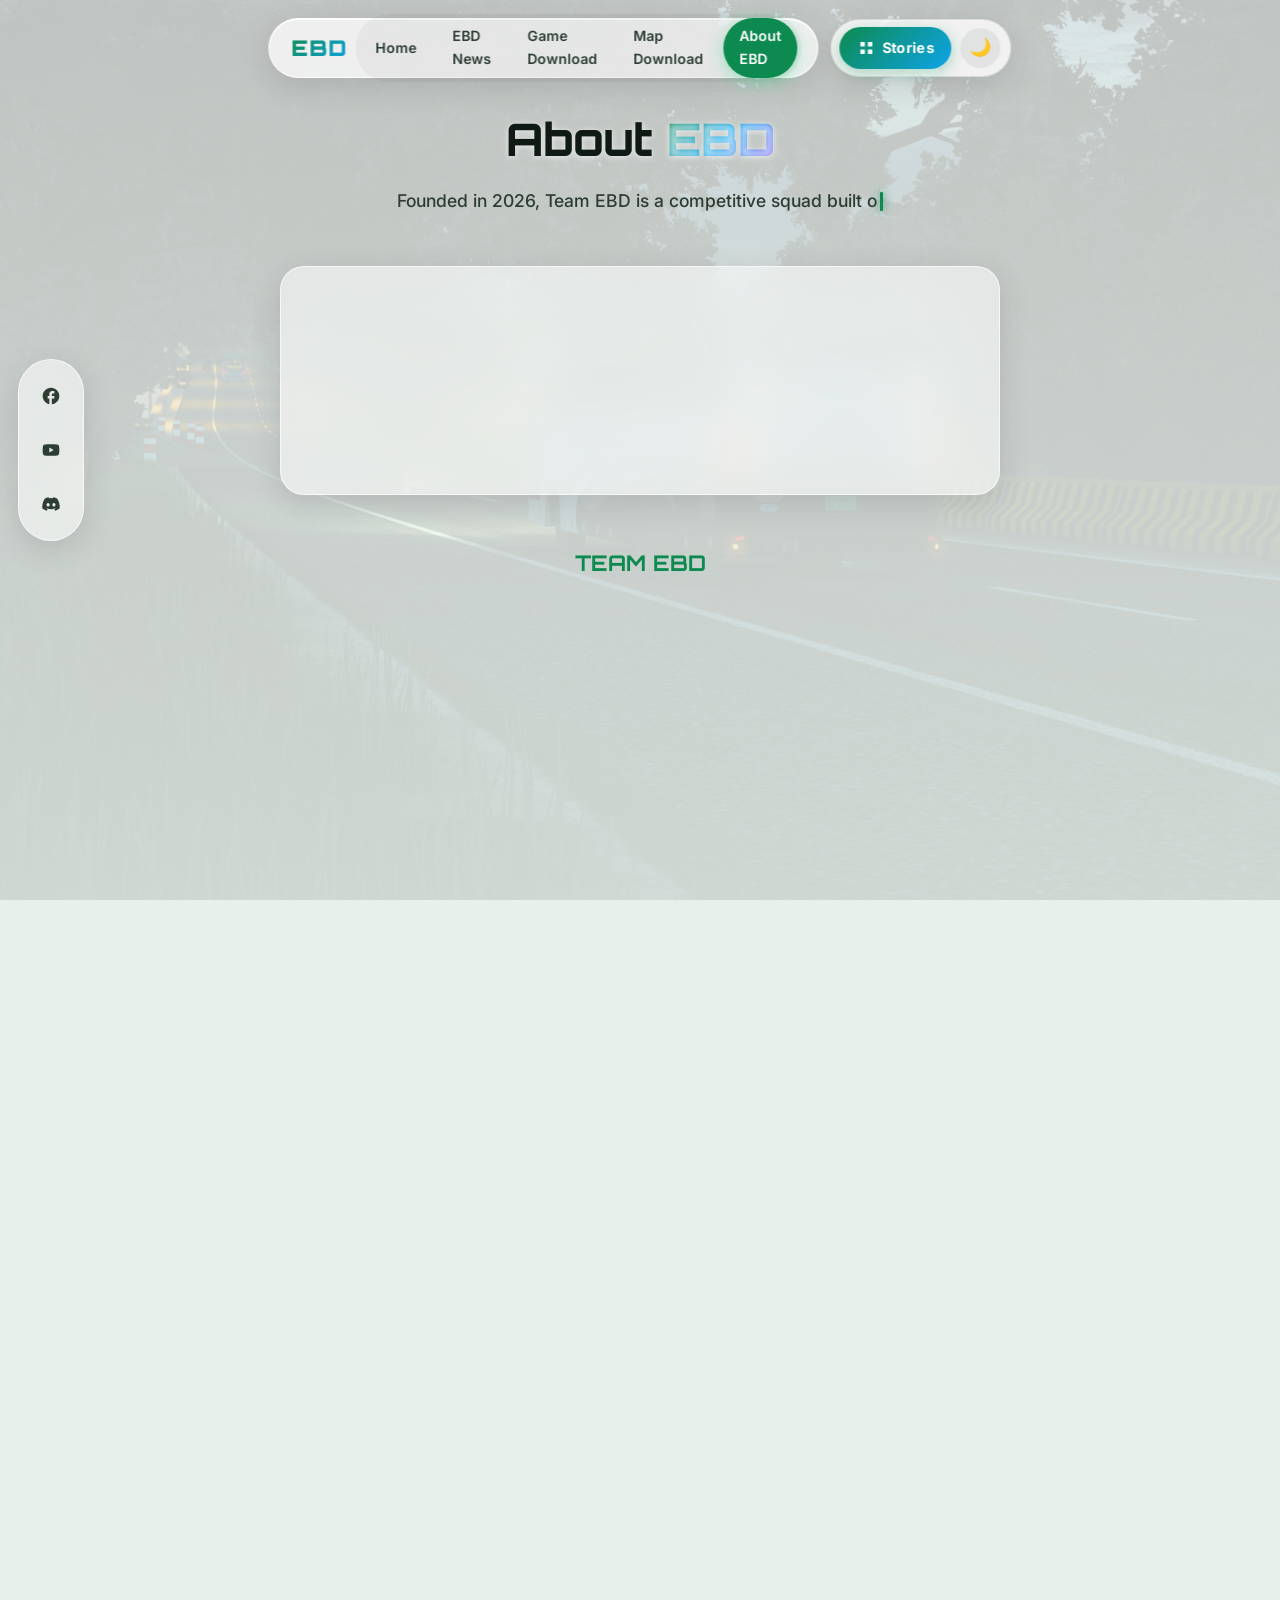
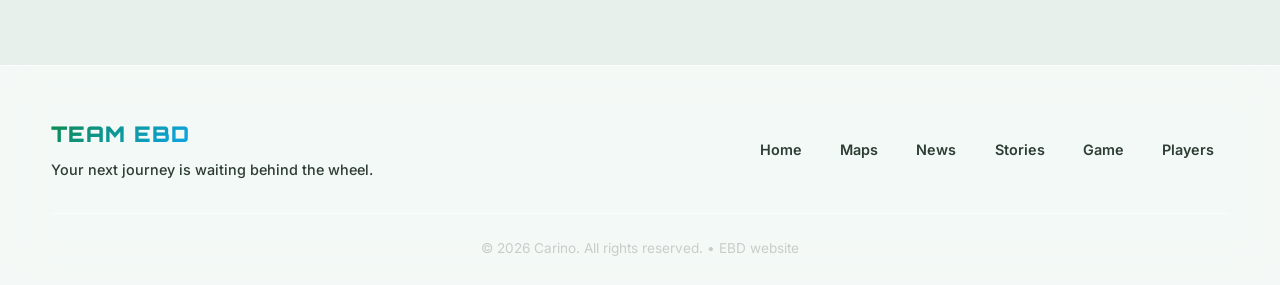
==== commit aa7f9a80: "Update about.html" ====
--- a/about.html
+++ b/about.html
@@ -200,7 +200,7 @@
         <!-- Player 13 - centered last card -->
         <div class="player-card player-card--last">
           <div class="player-avatar">S</div>
-          <h4>SABBIR GAMER</h4>
+          <h4>SABBIR GAMERFLY</h4>
           <p class="role">TEAM EBD</p>
           <!-- <p class="player-bio">Dedicated tester who drives every road and reports issues early.</p> -->
         </div>
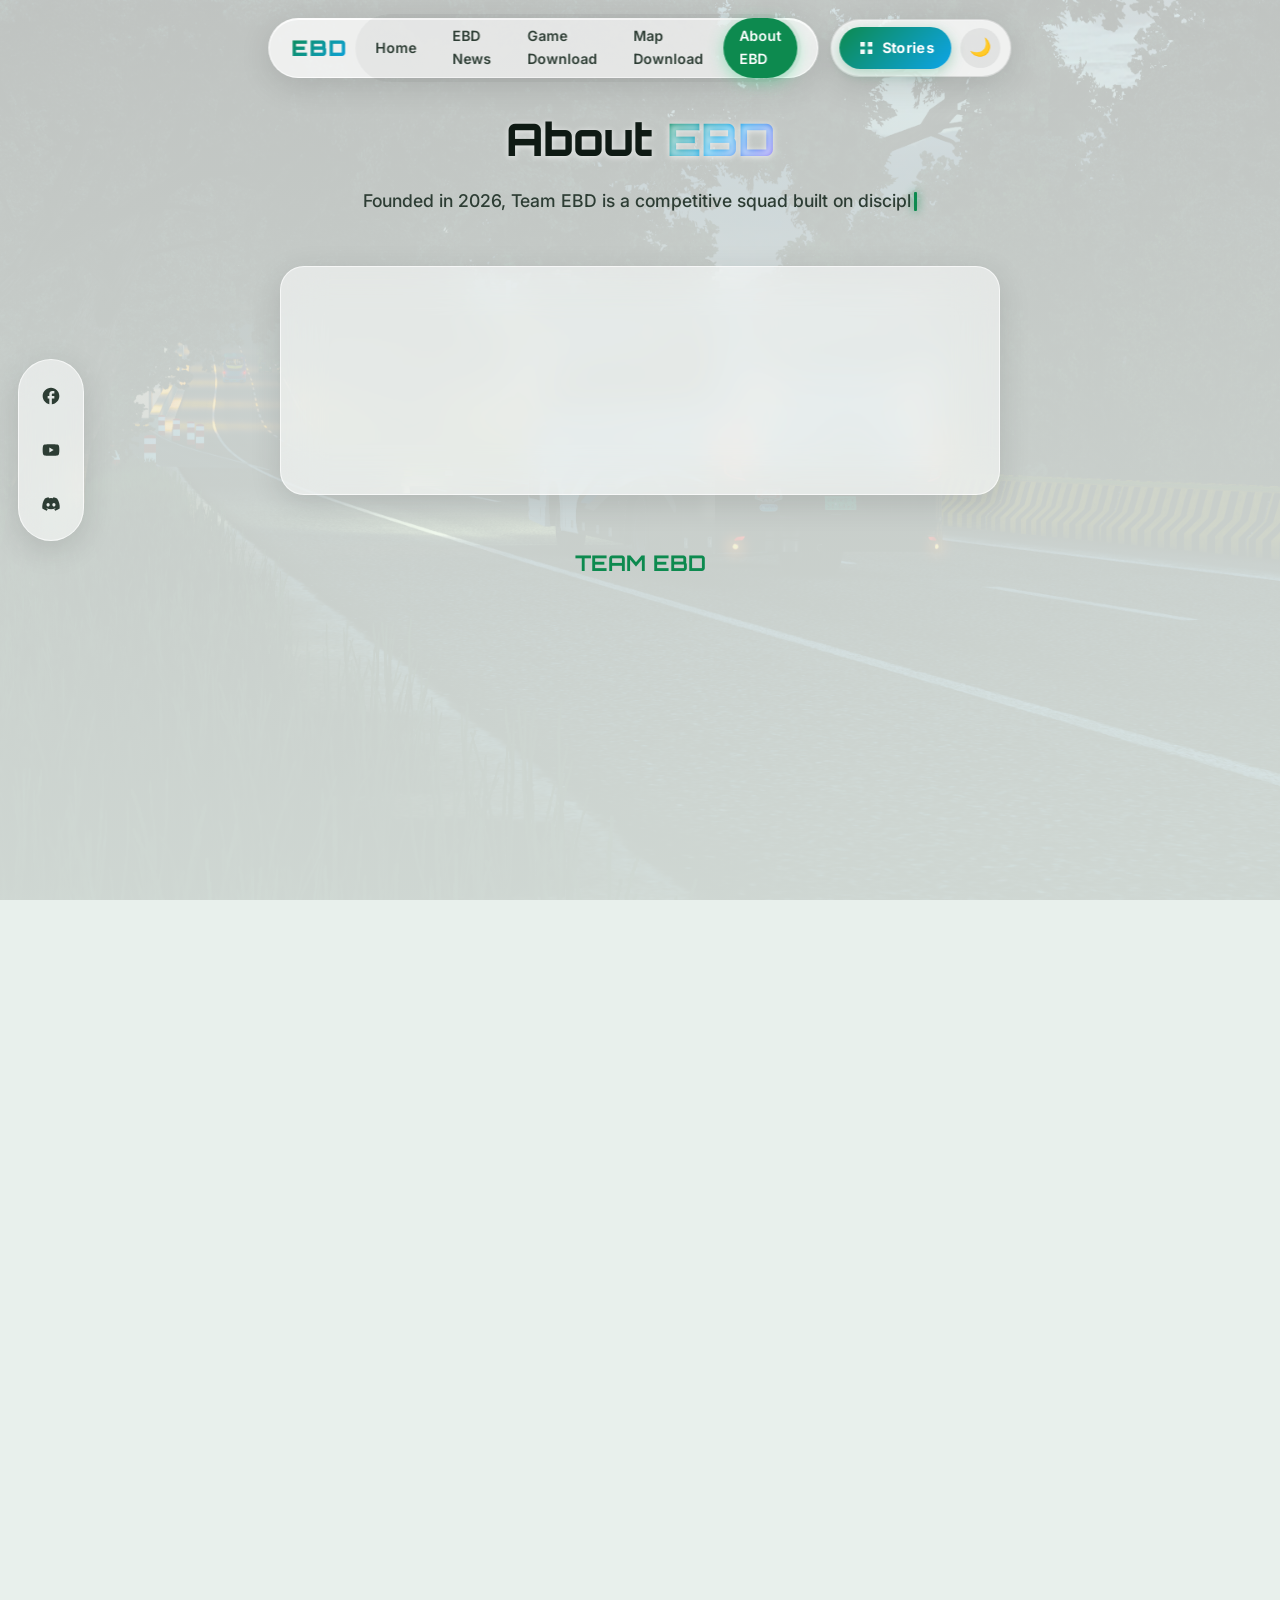
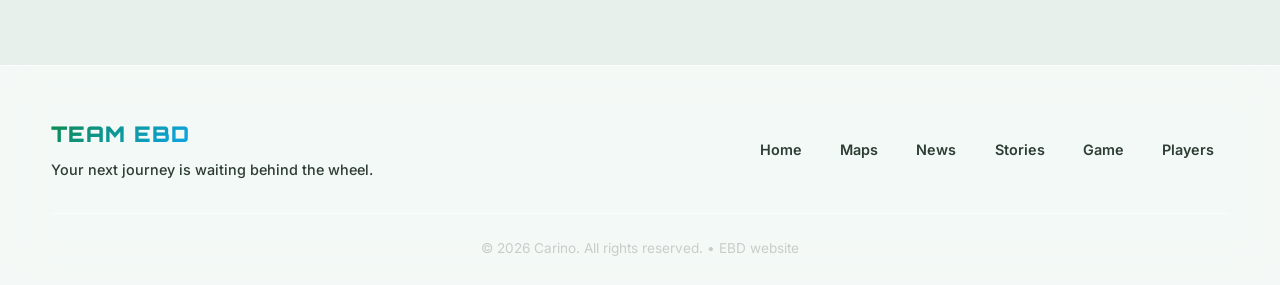
==== commit 8b0a659d: "Update about.html" ====
--- a/about.html
+++ b/about.html
@@ -200,7 +200,7 @@
         <!-- Player 13 - centered last card -->
         <div class="player-card player-card--last">
           <div class="player-avatar">S</div>
-          <h4>SABBIR GAMERFLY</h4>
+          <h4>SABBIR GAMER FLY</h4>
           <p class="role">TEAM EBD</p>
           <!-- <p class="player-bio">Dedicated tester who drives every road and reports issues early.</p> -->
         </div>
